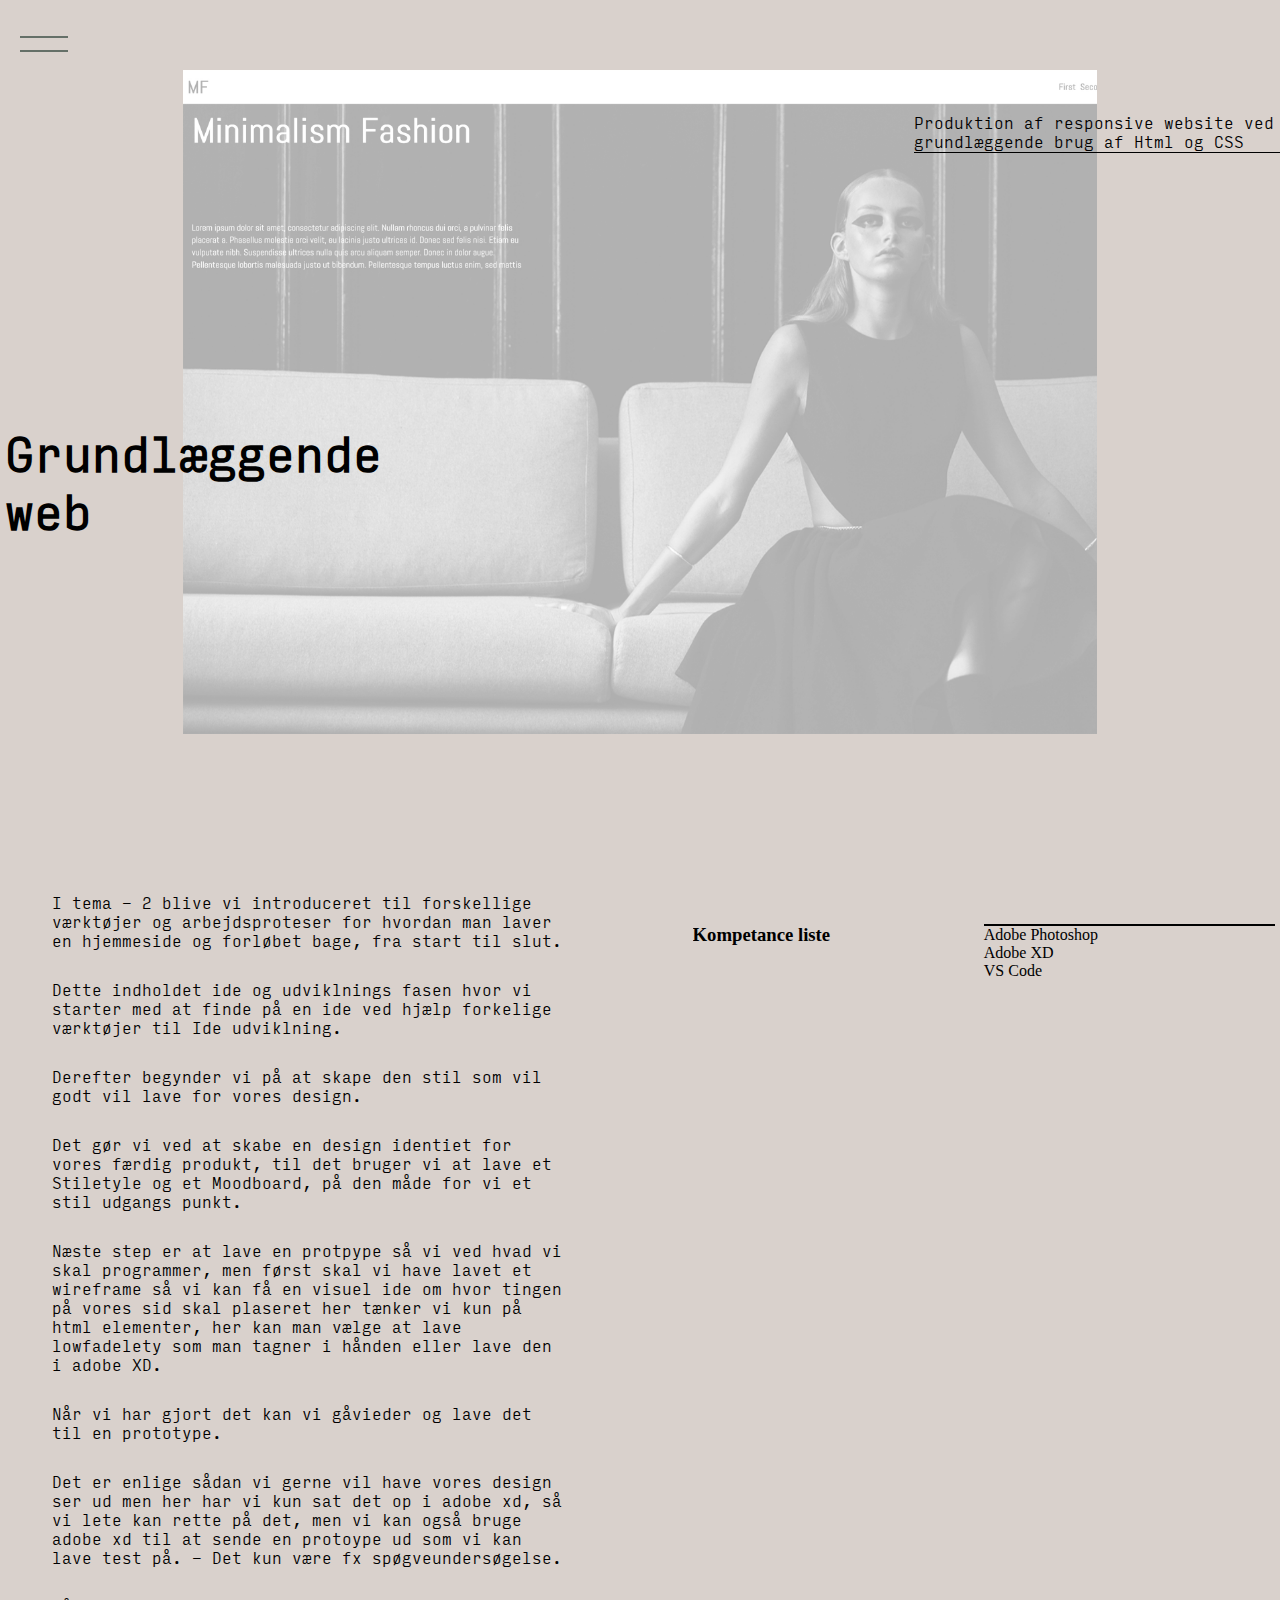
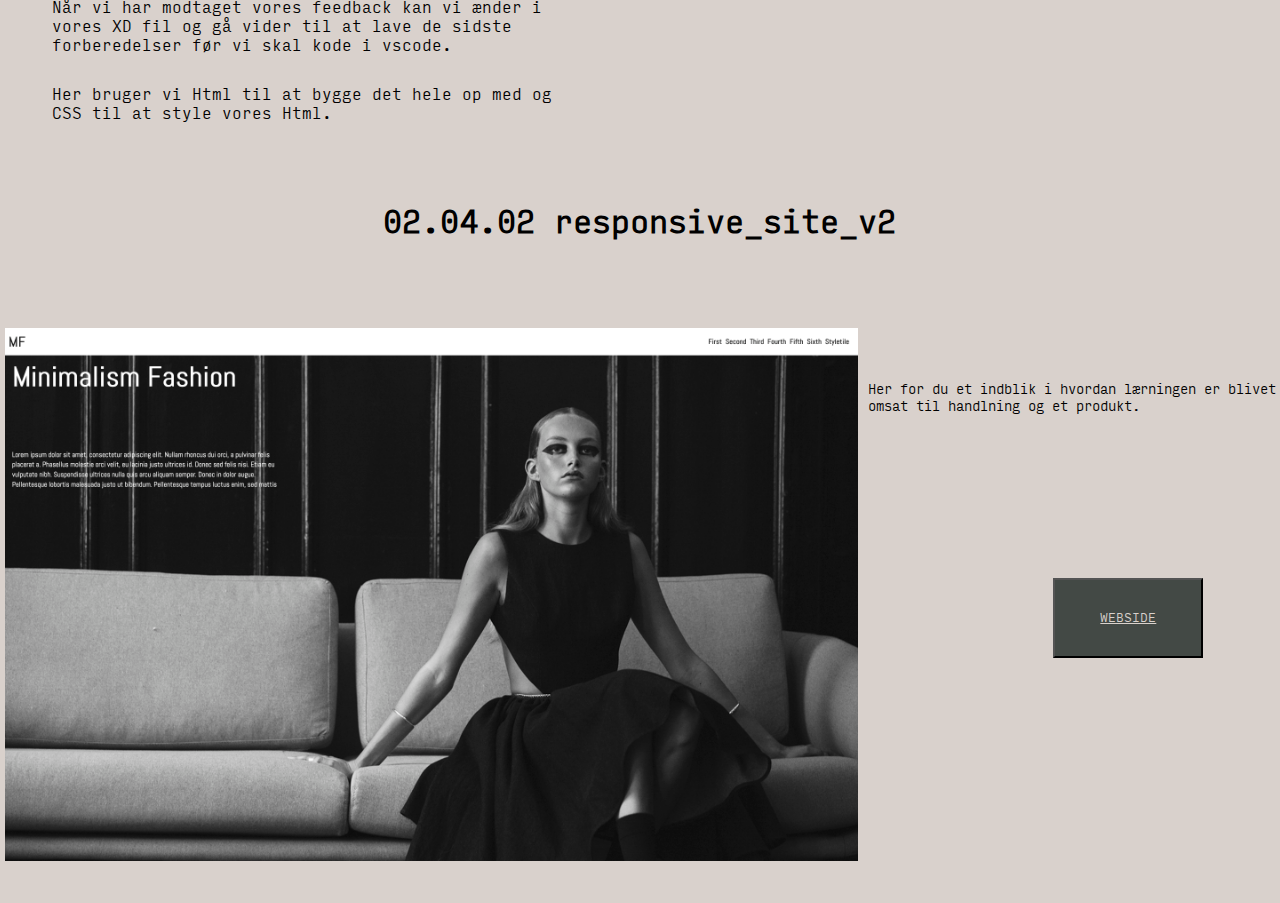
==== 02.html @ 7db25117 "index + 02 + 03 html og CSS samt billeder" ====
<!DOCTYPE html>
<html lang="en">
  <head>
    <meta charset="UTF-8" />
    <meta http-equiv="X-UA-Compatible" content="IE=edge" />
    <meta name="viewport" content="width=device-width, initial-scale=1.0" />
    <link rel="stylesheet" href="/css/master.css" />
    <link rel="stylesheet" href="/css/menu.css" />
    <link rel="stylesheet" href="/css/02.css" />
    <title>02</title>
  </head>
  <body>
    <header>
      <div class="button">
        <svg
          width="48px"
          height="48px"
          viewBox="0 0 48 48"
          version="1.1"
          xmlns="http://www.w3.org/2000/svg"
        >
          <g>
            <line x1="0" y1="17" x2="48" y2="17" stroke-width="2" />
            <line x1="0" y1="31" x2="48" y2="31" stroke-width="2" />
          </g>

          <g>
            <line x1="0" y1="24" x2="48" y2="24" stroke-width="2" />
            <line x1="0" y1="24" x2="48" y2="24" stroke-width="2" />
          </g>
        </svg>
      </div>

      <nav class="menu">
        <ul>
          <li><a href="/index.html"> PORTFOLIO.</a></li>
          <li><a href="/about.html"> ABOUT.</a></li>
          <li><a href="/02.html"> 02.</a></li>
          <li><a href="/03.html"> 03.</a></li>
          <li><a href="/04.html"> 04.</a></li>
          <li><a href="/05.html"> 05.</a></li>
        </ul>
      </nav>
    </header>
    <main>
      <section class="to-1">
        <div class="img"></div>
        <!-- <img src="/billeder/Layer 0.png" alt="" /> -->
        <h1 class="t1">Grundlæggende</h1>
        <h1 class="t2">web</h1>
        <p>
          Produktion af responsive website ved grundlæggende brug af Html og CSS
        </p>
      </section>

      <section class="to-2">
        <div>
          <p>
            I tema - 2 blive vi introduceret til forskellige værktøjer og
            arbejdsproteser for hvordan man laver en hjemmeside og forløbet
            bage, fra start til slut.
          </p>
          <p>
            Dette indholdet ide og udviklnings fasen hvor vi starter med at
            finde på en ide ved hjælp forkelige værktøjer til Ide udviklning.
          </p>
          <p>
            Derefter begynder vi på at skape den stil som vil godt vil lave for
            vores design.
          </p>
          <p>
            Det gør vi ved at skabe en design identiet for vores færdig produkt,
            til det bruger vi at lave et Stiletyle og et Moodboard, på den måde
            for vi et stil udgangs punkt.
          </p>
          <p>
            Næste step er at lave en protpype så vi ved hvad vi skal programmer,
            men først skal vi have lavet et wireframe så vi kan få en visuel ide
            om hvor tingen på vores sid skal plaseret her tænker vi kun på html
            elementer, her kan man vælge at lave lowfadelety som man tagner i
            hånden eller lave den i adobe XD.
          </p>
          <p>
            Når vi har gjort det kan vi gåvieder og lave det til en prototype.
          </p>
          <p>
            Det er enlige sådan vi gerne vil have vores design ser ud men her
            har vi kun sat det op i adobe xd, så vi lete kan rette på det, men
            vi kan også bruge adobe xd til at sende en protoype ud som vi kan
            lave test på. - Det kun være fx spøgveundersøgelse.
          </p>
          <p>
            Når vi har modtaget vores feedback kan vi ænder i vores XD fil og gå
            vider til at lave de sidste forberedelser før vi skal kode i vscode.
          </p>
          <p>
            Her bruger vi Html til at bygge det hele op med og CSS til at style
            vores Html.
          </p>
        </div>

        <div class="Kompetanceliste">
          <h3>Kompetance liste</h3>
          <div>
            <ul id="Kompetanceliste">
              <li>Adobe Photoshop</li>
              <li>Adobe XD</li>
              <li>VS Code</li>
            </ul>
          </div>
        </div>
      </section>
      <section class="to-3">
        <h1 class="overskrift">02.04.02 responsive_site_v2</h1>
        <img src="/billeder/02-billede.jpg" alt="" />
        <p>
          Her for du et indblik i hvordan lærningen er blivet omsat til
          handlning og et produkt.
        </p>
        <div class="website">
          <button class="kanp-3">
            <a
              href="http://www.frederikheller.dk/kea/02_web/04_responsive/02.04.01_responsive_v2/"
              >WEBSIDE</a
            >
          </button>
        </div>
      </section>
    </main>
  </body>
  <script src="/js/java.js"></script>
</html>
---- css/master.css ----
* {
  padding: 0;
  margin: 0;
}

@font-face {
  font-family: input;
  src: url(/fonts/Input-Regular_\(InputMonoNarrow-Light\).woff2);
}
@font-face {
  font-family: input bold;
  src: url(/fonts/Input-Bold_\(InputMonoNarrow-Medium\).woff2);
}

/*backgrund coler*/
html {
  background-color: #d9d1cc;
}

p {
  font-family: input;
}

h1 {
  font-family: input;
}
---- css/menu.css ----
@font-face {
  font-family: input;
  src: url(/fonts/Input-Regular_\(InputMonoNarrow-Light\).woff2);
}
@font-face {
  font-family: input bold;
  src: url(/fonts/Input-Bold_\(InputMonoNarrow-Medium\).woff2);
}

/*menu stylning*/

.menu {
  opacity: 0%;
  max-width: 100%;
  max-height: 100%;
  background: #657068;
  transition: 0.2s;
  display: none;
  align-items: center;
  justify-content: center;
  font-size: 40px;
}

a {
  color: #d9d1cc;
  font-family: input;
}

.menu.-open {
  opacity: 0.9;
  height: 900px;
  display: flex;
}

.menu ul {
  list-style: none;
}

.menu li {
  margin: 20px 0;
}

@media (min-width: 1200px) {
  .menu.-open {
    height: 1080px;
  }
}

/* knap*/

.button {
  position: absolute;
  top: 20px;
  left: 20px;
  box-sizing: border-box;
  height: 36px;
  cursor: pointer;
  z-index: 2;
}
.button svg {
  stroke: #657068;
  transition: 0.2s;
}
.button svg g:first-child {
  opacity: 1;
  transition: opacity 0s 0.2s;
}
.button svg g:first-child line {
  transition: transform 0.2s 0.2s;
  transform: translateY(0px);
}
.button svg g:last-child {
  opacity: 0;
  transition: opacity 0s 0.2s;
}
.button svg g:last-child line {
  transition: transform 0.2s;
  transform: rotate(0deg);
  transform-origin: center;
}
.button.-menu-open svg {
  stroke: #d9d1cc;
}
.button.-menu-open svg g:first-child {
  opacity: 0;
}
.button.-menu-open svg g:first-child line {
  transition: transform 0.2s;
}
.button.-menu-open svg g:first-child line:first-child {
  transform: translateY(7px);
}
.button.-menu-open svg g:first-child line:last-child {
  transform: translateY(-7px);
}
.button.-menu-open svg g:last-child {
  opacity: 1;
}
.button.-menu-open svg g:last-child line {
  transition: transform 0.2s 0.2s;
}
.button.-menu-open svg g:last-child line:first-child {
  transform: rotate(45deg);
}
.button.-menu-open svg g:last-child line:last-child {
  transform: rotate(-45deg);
}
---- css/02.css ----
/*___________________________________________________mobil udgave _______________________________________________________*/
.main {
  margin-bottom: 50px;
  margin-left: 5px;
  margin-right: 5px;
}
/* til 1 afsnit*/
.to-1 {
  margin-top: 70px;
  /* margin-left: 20px;
  margin-right: 20px; */
  max-width: 100%;
  display: grid;
  grid-template-columns: 1fr 1fr 1fr 1fr 1fr 1fr 1fr 1fr 1fr 1fr;
  grid-template-rows: 1fr 1fr 1fr 1fr 1fr 1fr;
}

.to-1 .img {
  grid-column: 2/10;
  grid-row: 1/7;
  background-image: url(/billeder/Layer\ 0.png);
  background-size: 100%;
  background-repeat: no-repeat;
}

.to-1 p {
  font-size: 0.5rem;
  z-index: 2;
  grid-column: 8/12;
  grid-row: 1;
  display: grid;
  place-content: end;
  border-color: black;
  border-style: solid;
  border-left: none;
  border-right: none;
  border-top: none;
  border-width: 0.5px;
}

.to-1 .t1 {
  display: grid;
  grid-column: 1/3;
  grid-row: 3;
  z-index: 2;
  place-content: start;
  margin-top: 25px;
  font-size: 1rem;
  margin-left: 2px;
}

.to-1 .t2 {
  grid-column: 1/3;
  grid-row: 4;
  z-index: 1;
  font-size: 1rem;
  margin-left: 2px;
}

/* til 2 afsnit*/
.to-2 {
  display: grid;
  grid-template-rows: 1fr;
  margin-top: 50px;
  margin-left: 5px;
  margin-right: 5px;
  margin-bottom: 10px;
}

.Kompetanceliste {
  display: grid;
  grid-template-columns: 1fr 1fr;
  margin-top: 30px;
  overflow: hidden;
  aspect-ratio: 365/325;
}
#Kompetanceliste {
  list-style: none;
  border-color: black;
  border-style: solid;
  border-left: none;
  border-right: none;
  border-bottom: none;
  border-width: 2px;
}

.to-2 p {
  margin-bottom: 30px;
  margin-left: 2px;
  margin-right: 100px;
}

.to-2 h1 {
  margin-bottom: 20px;
  font-size: 1.3rem;
}

/* til 3 afsnit*/
.to-3 {
  display: grid;
  grid-template-columns: 1fr 1fr 1fr;
  grid-template-rows: 1fr 1fr 1fr;
  height: 500px;
  margin-bottom: 100px;
}
.overskrift {
  display: grid;
  justify-content: center;
  grid-column: 1/4;
  grid-row: 1;
}
img {
  max-width: 100%;
  grid-column: 1/4;
  grid-row: 2;
}
.to-3 p {
  margin-top: 20px;
  margin-left: 15px;
  grid-column: 1/4;
  grid-row: 3;
  font-size: 0.8rem;
}

.to-3 .kanp-3 {
  width: 150px;
  height: 80px;
  background-color: #434945;
  color: #d9d1cc;
  overflow: hidden;
  grid-row: 4;
  grid-column: 2;
  margin-left: 150px;
}

/*___________________________________________________web udgave _______________________________________________________*/
@media (min-width: 1200px) {
  /* til 1 afsnit*/
  .to-1 {
    margin-top: 70px;
    /* margin-left: 20px;
  margin-right: 20px; */
    display: grid;
    grid-template-columns: 1fr 1fr 1fr 1fr 1fr 1fr 1fr;
    grid-template-rows: 1fr 1fr 1fr 1fr 1fr 1fr 1fr 1fr;
  }

  .to-1 .img {
    grid-column: 2/7;
    grid-row: 1/15;
    background-image: url(/billeder/Layer\ 0.png);
    background-size: cover;
    background-repeat: no-repeat;
  }

  .to-1 p {
    font-size: 1rem;
    z-index: 2;
    grid-column: 6/8;
    grid-row: 1;
    display: grid;
    place-content: end;
    border-color: black;
    border-style: solid;
    border-left: none;
    border-right: none;
    border-top: none;
    border-width: 0.5px;
  }

  .to-1 .t1 {
    display: grid;
    grid-column: 1/3;
    grid-row: 5;
    z-index: 2;
    place-content: start;
    margin-top: 25px;
    font-size: 3rem;
    margin-left: 5px;
  }

  .to-1 .t2 {
    grid-column: 1/3;
    grid-row: 6;
    z-index: 1;
    font-size: 3rem;
    margin-left: 5px;
  }

  .to-2 {
    margin-top: 160px;
    margin-left: 50px;
    margin-right: 5px;
    margin-bottom: 50px;
    display: grid;
    grid-template-columns: 1fr 1fr;
  }

  .Kompetanceliste {
    margin-left: 30px;
  }

  .to-3 {
    display: grid;
    grid-template-columns: 1fr 1fr 1fr;
    grid-template-rows: 1fr 1fr 1fr 1fr;
    height: 500px;
    margin-bottom: 200px;
  }
  .overskrift {
    display: grid;
    justify-content: center;
    grid-column: 1/4;
    grid-row: 1;
    margin-bottom: 50px;
  }
  img {
    max-width: 100%;
    grid-column: 1/3;
    grid-row: 2/4;
    margin-left: 5px;
    margin-right: 5px;
  }
  .to-3 p {
    display: grid;
    grid-column: 3;
    grid-row: 2;
    place-content: center;
    height: 100px;
    font-size: 0.9rem;
  }
  .kanp-3 {
    width: 150px;
    height: 80px;
    background-color: #434945;
    color: #d9d1cc;
    overflow: hidden;
  }

  .to-3 .website {
    max-width: fit-content;
    grid-row: 4;
    grid-column: 3;
    margin-left: 50px;
  }
}
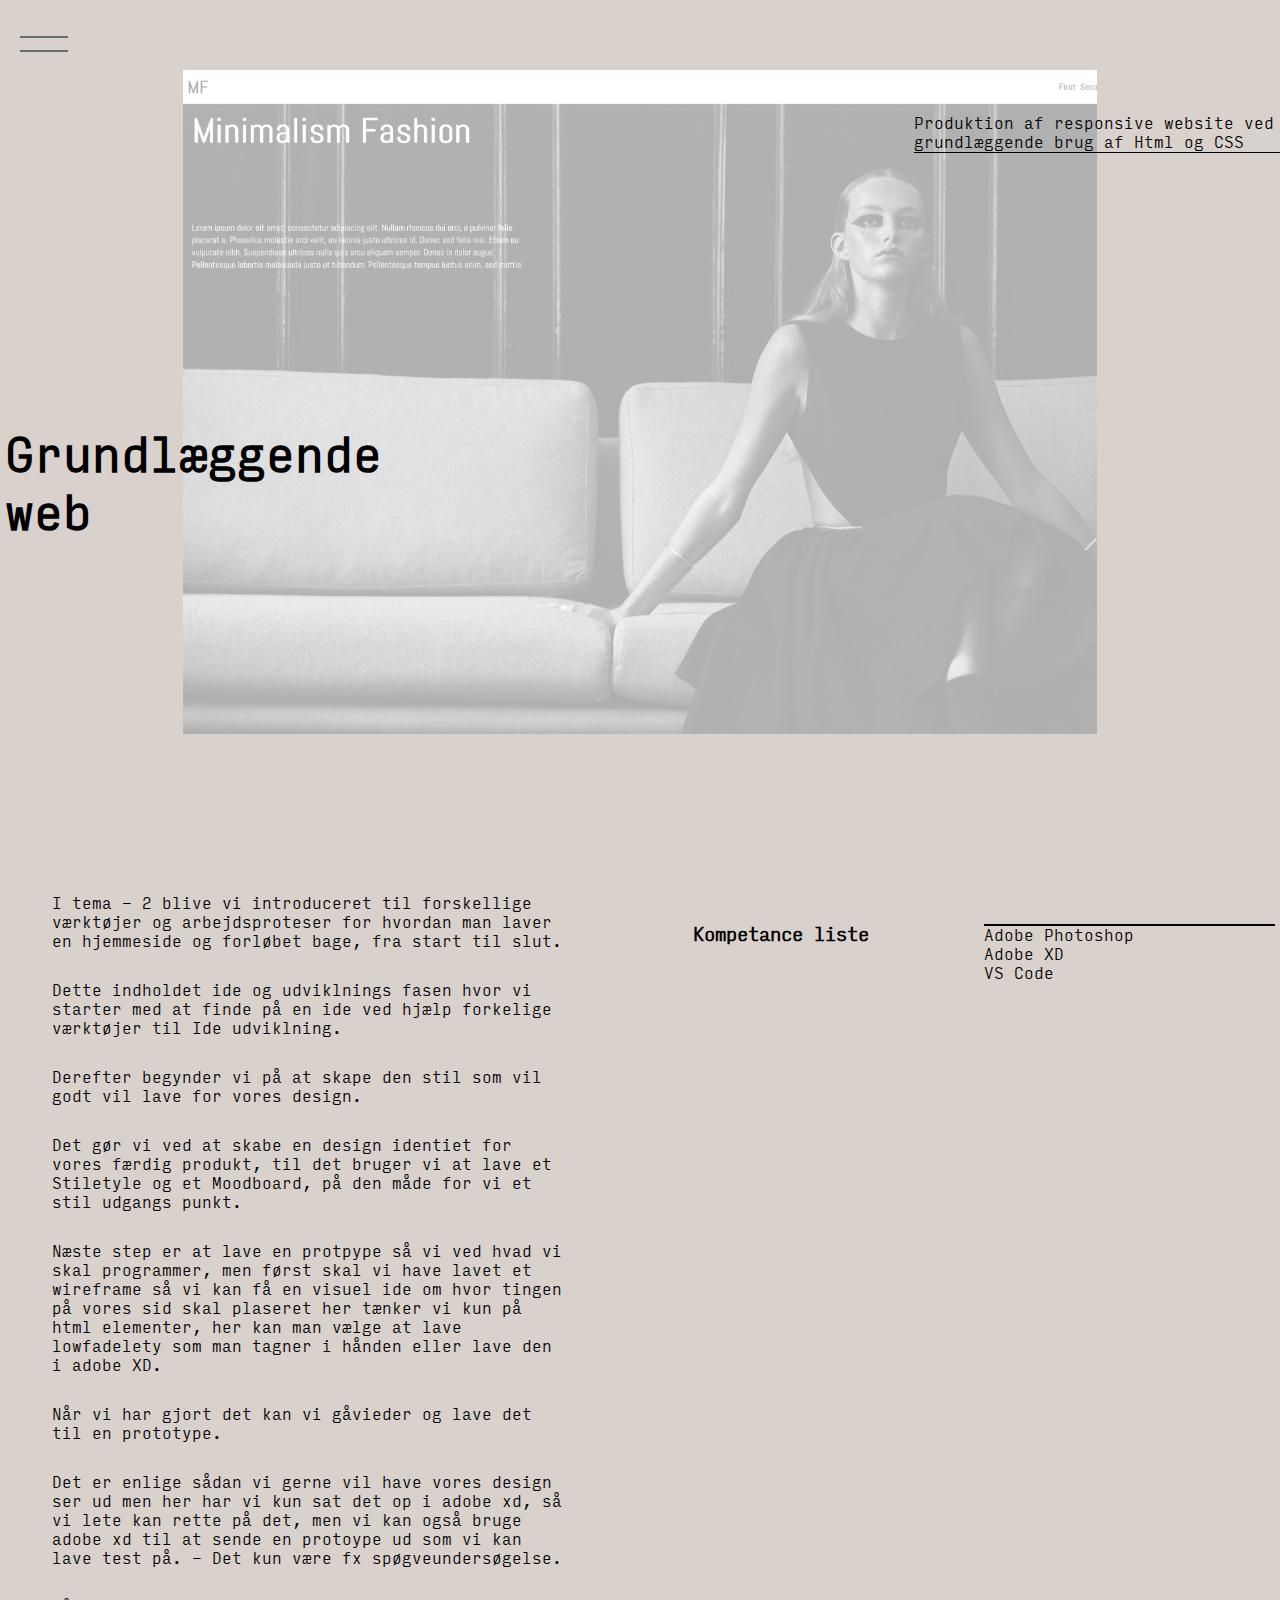
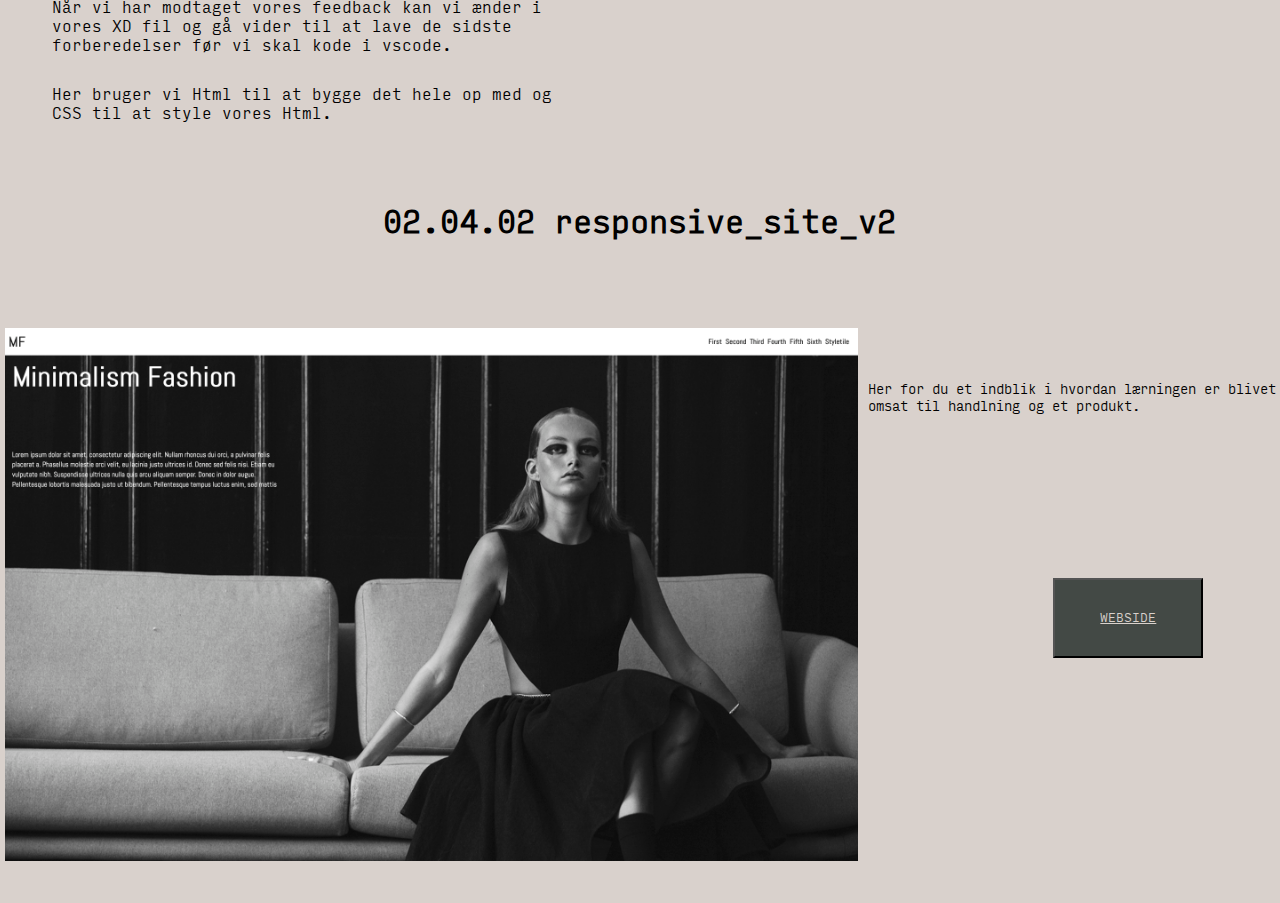
==== commit ace43807: "færdig side" ====
--- a/02.html
+++ b/02.html
@@ -7,7 +7,7 @@
     <link rel="stylesheet" href="/css/master.css" />
     <link rel="stylesheet" href="/css/menu.css" />
     <link rel="stylesheet" href="/css/02.css" />
-    <title>02</title>
+    <title>Frederik Heller - 02 Grundlæggende web</title>
   </head>
   <body>
     <header>
--- a/css/master.css
+++ b/css/master.css
@@ -24,3 +24,18 @@
 h1 {
   font-family: input;
 }
+h2 {
+  font-family: input;
+}
+
+h3 {
+  font-family: input;
+}
+
+li {
+  font-family: input;
+}
+
+a {
+  font-family: input;
+}
--- a/css/02.css
+++ b/css/02.css
@@ -18,7 +18,7 @@
 .to-1 .img {
   grid-column: 2/10;
   grid-row: 1/7;
-  background-image: url(/billeder/Layer\ 0.png);
+  background-image: url(/billeder/cover_02.png);
   background-size: 100%;
   background-repeat: no-repeat;
 }
@@ -148,7 +148,7 @@
   .to-1 .img {
     grid-column: 2/7;
     grid-row: 1/15;
-    background-image: url(/billeder/Layer\ 0.png);
+    background-image: url(/billeder/cover_02.png);
     background-size: cover;
     background-repeat: no-repeat;
   }
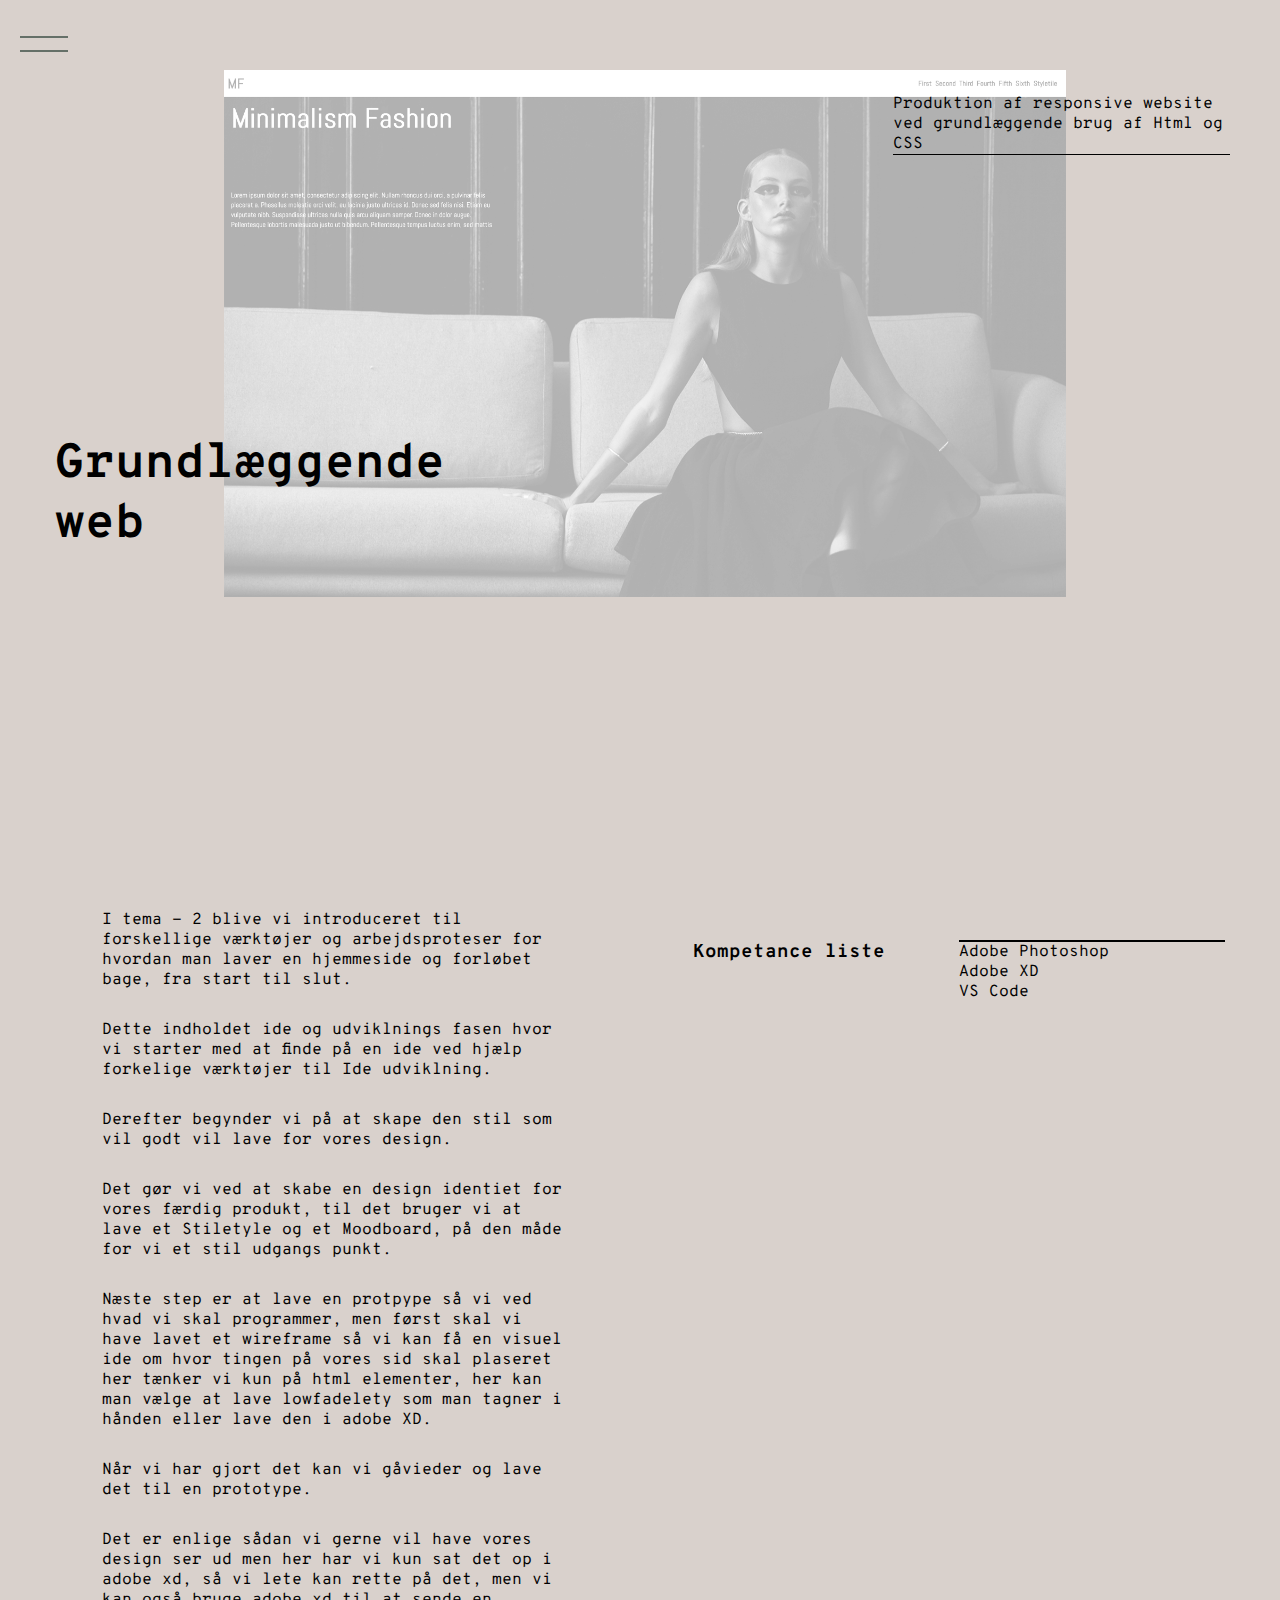
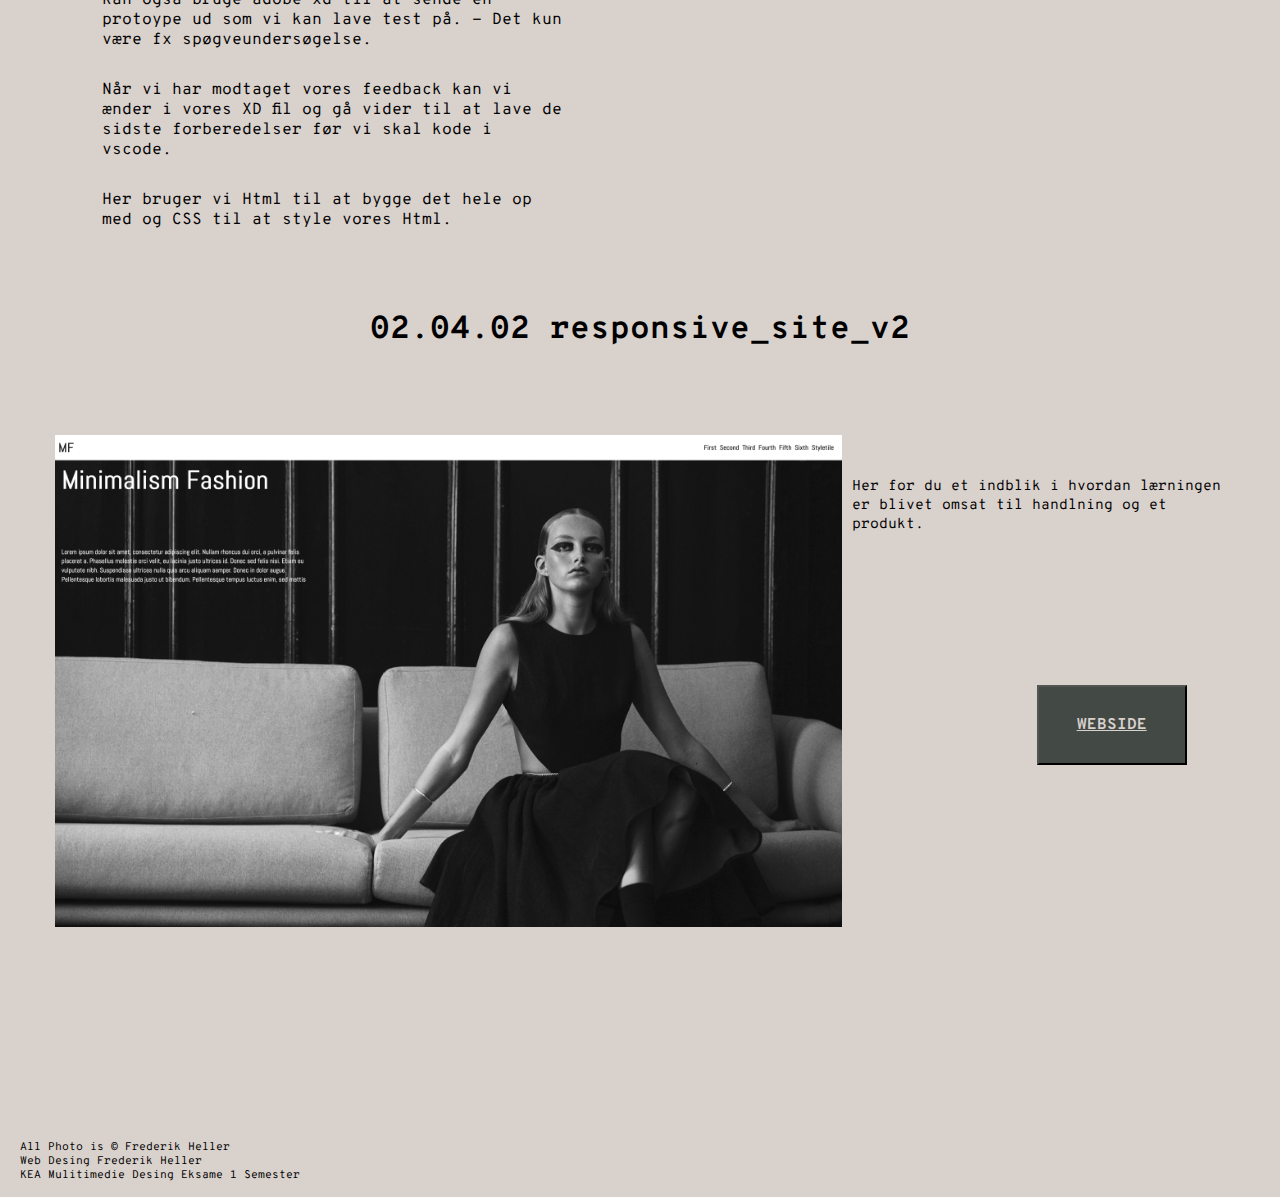
==== commit 774a282e: "rettelse af hele siden" ====
--- a/02.html
+++ b/02.html
@@ -4,9 +4,16 @@
     <meta charset="UTF-8" />
     <meta http-equiv="X-UA-Compatible" content="IE=edge" />
     <meta name="viewport" content="width=device-width, initial-scale=1.0" />
-    <link rel="stylesheet" href="/css/master.css" />
-    <link rel="stylesheet" href="/css/menu.css" />
-    <link rel="stylesheet" href="/css/02.css" />
+    <link rel="stylesheet" href="css/master.css" />
+    <link rel="stylesheet" href="css/menu.css" />
+    <link rel="stylesheet" href="css/02.css" />
+    <link rel="preconnect" href="https://fonts.googleapis.com" />
+    <link rel="preconnect" href="https://fonts.gstatic.com" crossorigin />
+    <link
+      href="https://fonts.googleapis.com/css2?family=Overpass+Mono:wght@300;400;500;600;700&display=swap"
+      rel="stylesheet"
+    />
+    <link rel="icon" href="billeder/logo.svg" />
     <title>Frederik Heller - 02 Grundlæggende web</title>
   </head>
   <body>
@@ -33,19 +40,32 @@
 
       <nav class="menu">
         <ul>
-          <li><a href="/index.html"> PORTFOLIO.</a></li>
-          <li><a href="/about.html"> ABOUT.</a></li>
-          <li><a href="/02.html"> 02.</a></li>
-          <li><a href="/03.html"> 03.</a></li>
-          <li><a href="/04.html"> 04.</a></li>
-          <li><a href="/05.html"> 05.</a></li>
+          <li>
+            <a href="index.html"> <p>PORTFOLIO.</p> </a>
+          </li>
+          <li>
+            <a href="about.html"> <p>ABOUT.</p> </a>
+          </li>
+          <li>
+            <a href="02.html"> <p>02.</p></a>
+          </li>
+          <li>
+            <a href="03.html"> <p>03.</p> </a>
+          </li>
+          <li>
+            <a href="04.html"> <p>04.</p> </a>
+          </li>
+          <li>
+            <a href="05.html"> <p>05.</p> </a>
+          </li>
         </ul>
       </nav>
     </header>
     <main>
       <section class="to-1">
-        <div class="img"></div>
-        <!-- <img src="/billeder/Layer 0.png" alt="" /> -->
+        <div class="img">
+          <img src="billeder/cover_02.png" alt="" />
+        </div>
         <h1 class="t1">Grundlæggende</h1>
         <h1 class="t2">web</h1>
         <p>
@@ -112,7 +132,7 @@
       </section>
       <section class="to-3">
         <h1 class="overskrift">02.04.02 responsive_site_v2</h1>
-        <img src="/billeder/02-billede.jpg" alt="" />
+        <img src="billeder/02-billede.jpg" alt="" />
         <p>
           Her for du et indblik i hvordan lærningen er blivet omsat til
           handlning og et produkt.
@@ -121,12 +141,17 @@
           <button class="kanp-3">
             <a
               href="http://www.frederikheller.dk/kea/02_web/04_responsive/02.04.01_responsive_v2/"
-              >WEBSIDE</a
-            >
+              ><h3>WEBSIDE</h3>
+            </a>
           </button>
         </div>
       </section>
     </main>
+    <footer>
+      <p>All Photo is © Frederik Heller</p>
+      <p>Web Desing Frederik Heller</p>
+      <p>KEA Mulitimedie Desing Eksame 1 Semester</p>
+    </footer>
   </body>
-  <script src="/js/java.js"></script>
+  <script src="js/java.js"></script>
 </html>
--- a/css/master.css
+++ b/css/master.css
@@ -1,15 +1,6 @@
 * {
   padding: 0;
   margin: 0;
-}
-
-@font-face {
-  font-family: input;
-  src: url(/fonts/Input-Regular_\(InputMonoNarrow-Light\).woff2);
-}
-@font-face {
-  font-family: input bold;
-  src: url(/fonts/Input-Bold_\(InputMonoNarrow-Medium\).woff2);
 }
 
 /*backgrund coler*/
@@ -18,24 +9,70 @@
 }
 
 p {
-  font-family: input;
+  font-family: "Overpass Mono", monospace;
 }
 
 h1 {
-  font-family: input;
+  font-family: "Overpass Mono", monospace;
+  font-size: 1rem;
 }
 h2 {
-  font-family: input;
+  font-family: "Overpass Mono", monospace;
 }
 
 h3 {
-  font-family: input;
+  font-family: "Overpass Mono", monospace;
 }
 
 li {
-  font-family: input;
+  font-family: "Overpass Mono", monospace;
 }
 
 a {
-  font-family: input;
+  font-family: "Overpass Mono", monospace;
 }
+
+footer {
+  margin-top: 130px;
+  margin-left: 20px;
+  font-size: 0.7rem;
+  margin-bottom: 15px;
+  position: relative;
+  z-index: 2;
+}
+
+main {
+  margin-bottom: 100px;
+}
+
+@media (min-width: 1200px) {
+  main {
+    margin-left: 50px;
+    margin-right: 50px;
+    overflow: hidden;
+  }
+
+  p {
+    font-family: "Overpass Mono", monospace;
+  }
+
+  h1 {
+    font-family: "Overpass Mono", monospace;
+    font-size: 2rem;
+  }
+  h2 {
+    font-family: "Overpass Mono", monospace;
+  }
+
+  h3 {
+    font-family: "Overpass Mono", monospace;
+  }
+
+  li {
+    font-family: "Overpass Mono", monospace;
+  }
+
+  a {
+    font-family: "Overpass Mono", monospace;
+  }
+}
--- a/css/menu.css
+++ b/css/menu.css
@@ -1,10 +1,10 @@
 @font-face {
   font-family: input;
-  src: url(/fonts/Input-Regular_\(InputMonoNarrow-Light\).woff2);
+  src: url(fonts/Input-Regular_\(InputMonoNarrow-Light\).woff2);
 }
 @font-face {
   font-family: input bold;
-  src: url(/fonts/Input-Bold_\(InputMonoNarrow-Medium\).woff2);
+  src: url(fonts/Input-Bold_\(InputMonoNarrow-Medium\).woff2);
 }
 
 /*menu stylning*/
--- a/css/02.css
+++ b/css/02.css
@@ -18,9 +18,6 @@
 .to-1 .img {
   grid-column: 2/10;
   grid-row: 1/7;
-  background-image: url(/billeder/cover_02.png);
-  background-size: 100%;
-  background-repeat: no-repeat;
 }
 
 .to-1 p {
@@ -148,9 +145,6 @@
   .to-1 .img {
     grid-column: 2/7;
     grid-row: 1/15;
-    background-image: url(/billeder/cover_02.png);
-    background-size: cover;
-    background-repeat: no-repeat;
   }
 
   .to-1 p {
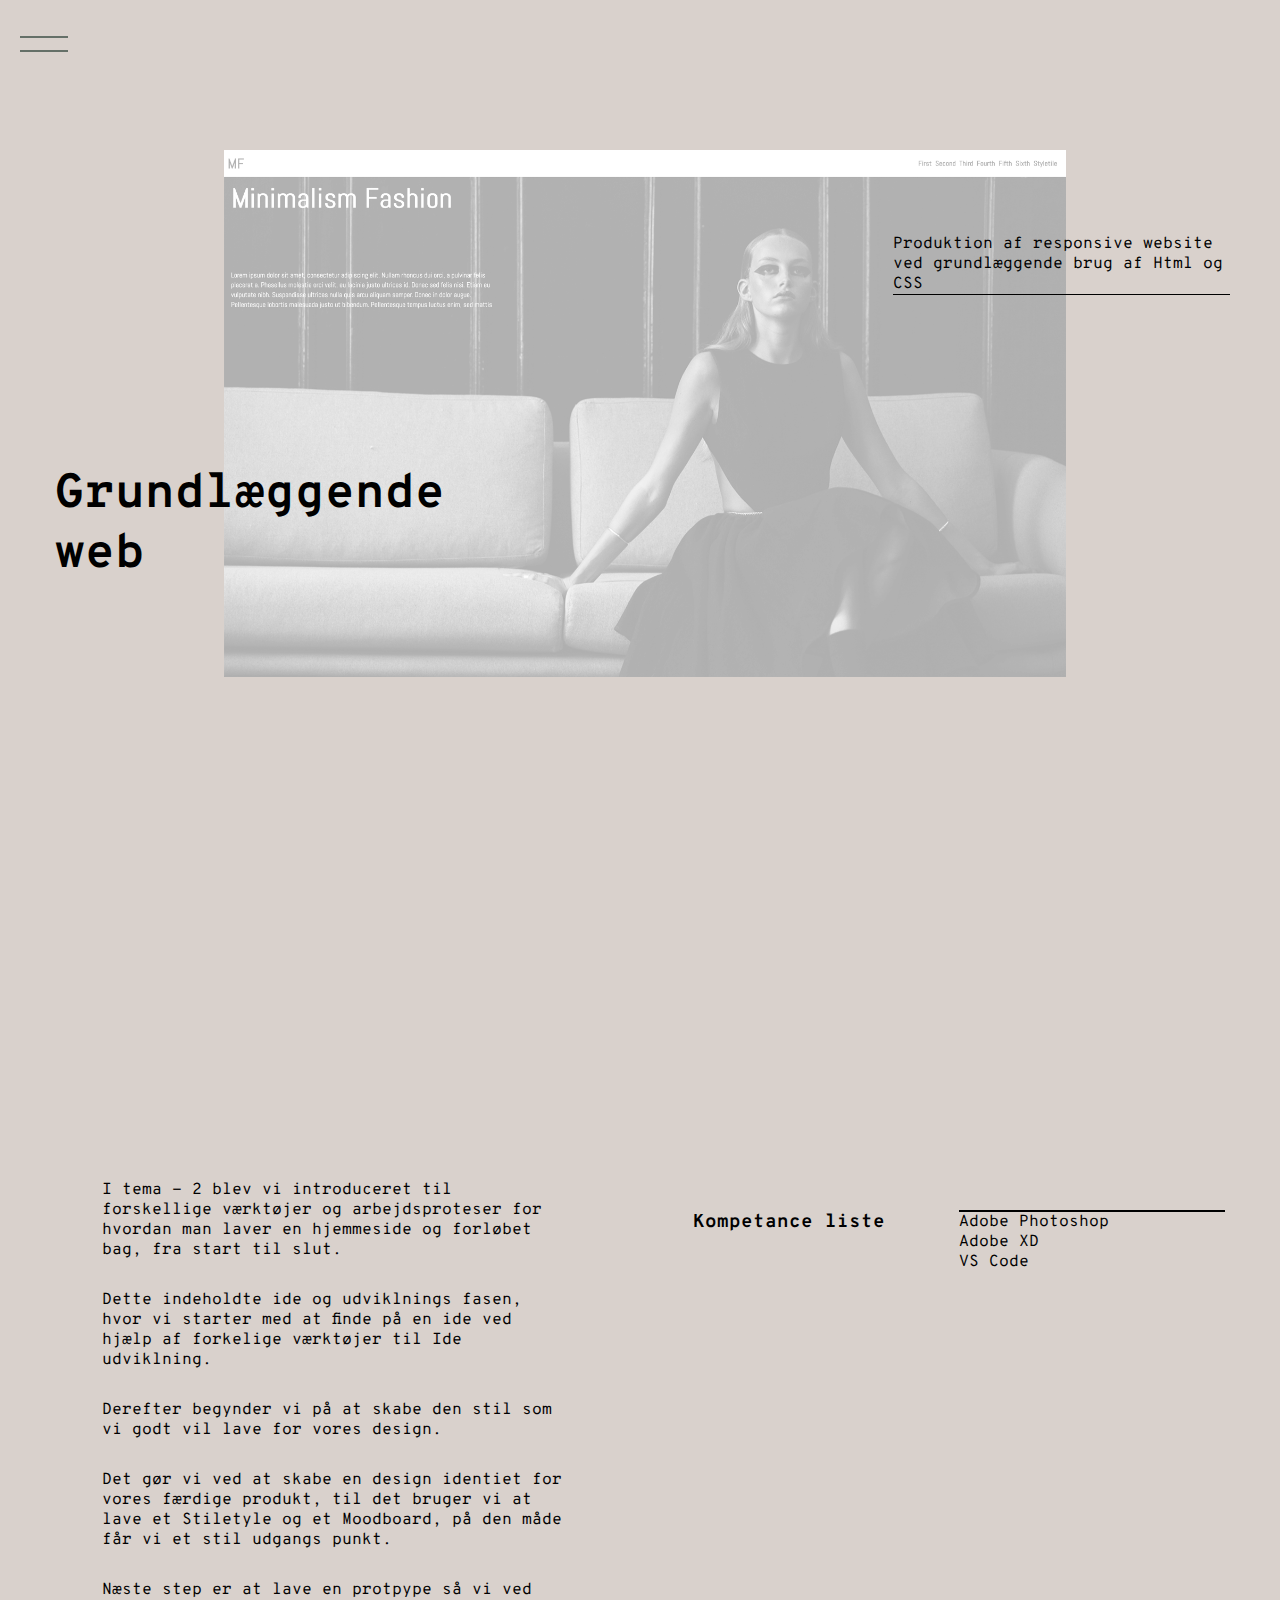
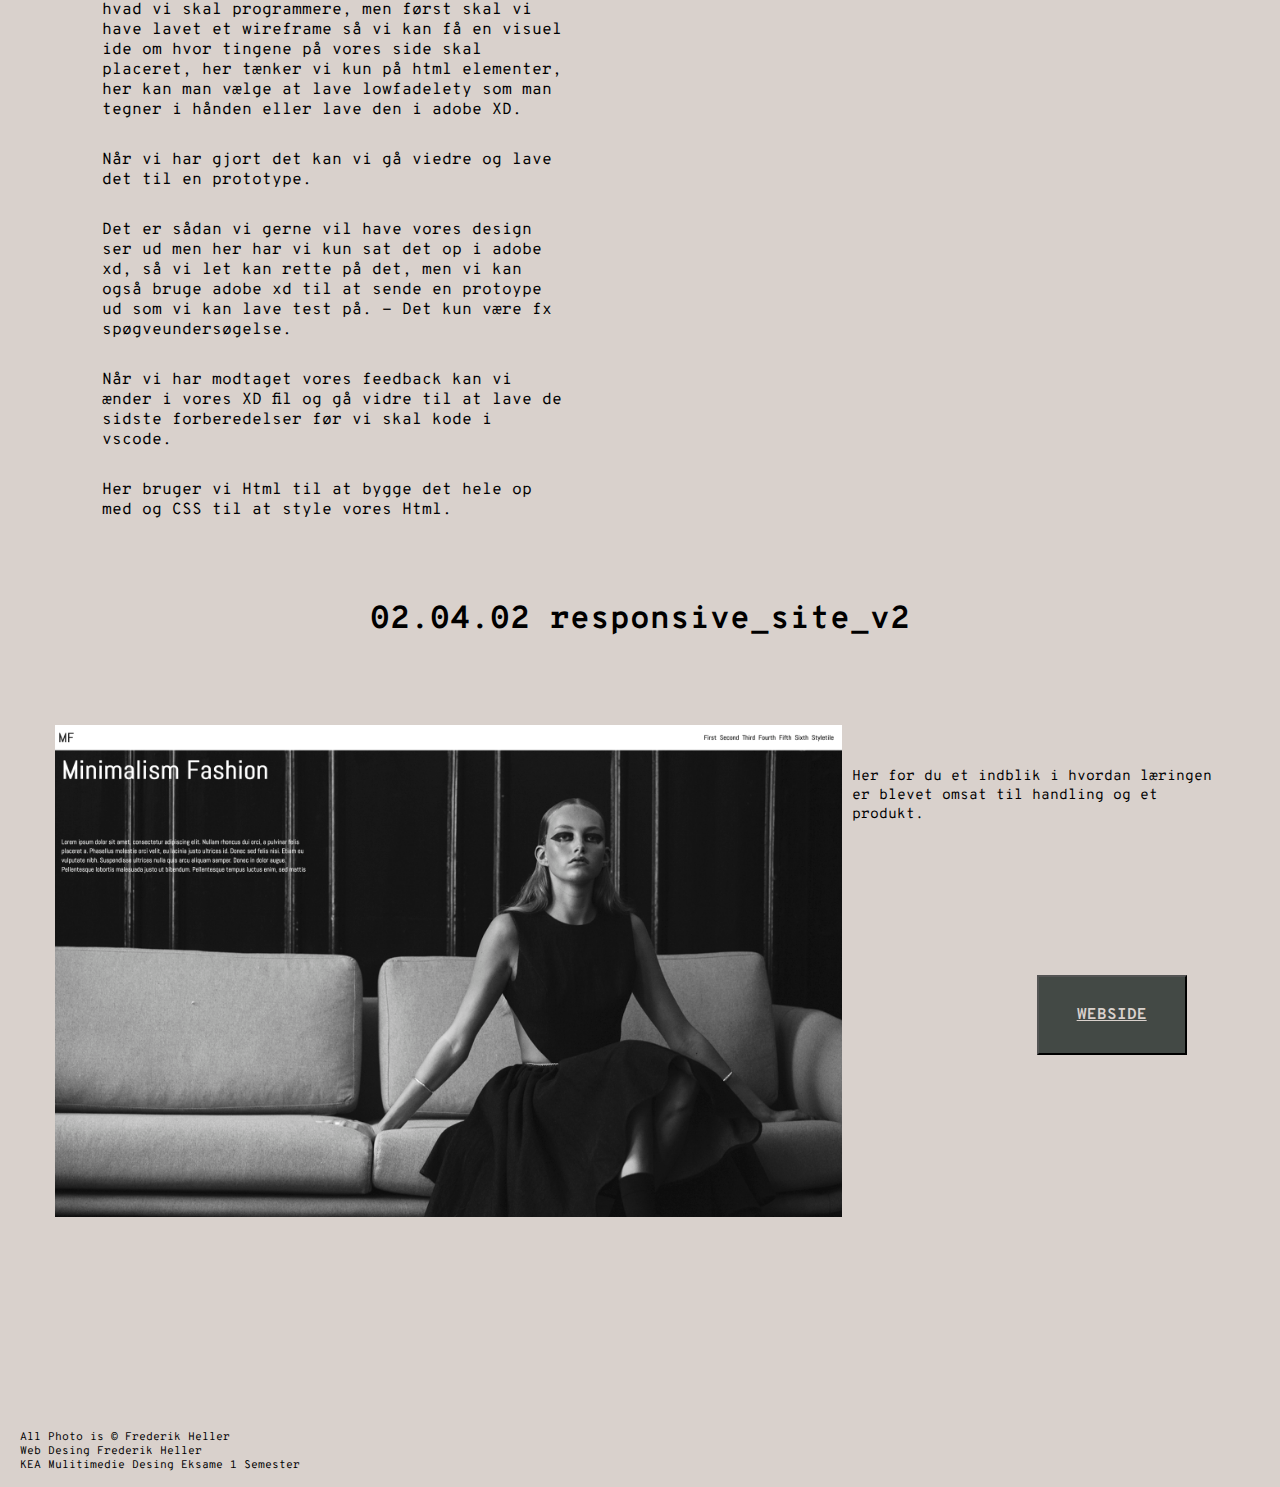
==== commit e753ab59: "rettelser samt stavefejl" ====
--- a/02.html
+++ b/02.html
@@ -13,7 +13,7 @@
       href="https://fonts.googleapis.com/css2?family=Overpass+Mono:wght@300;400;500;600;700&display=swap"
       rel="stylesheet"
     />
-    <link rel="icon" href="billeder/logo.svg" />
+    <link rel="icon" href="billeder/favicone.png" />
     <title>Frederik Heller - 02 Grundlæggende web</title>
   </head>
   <body>
@@ -66,8 +66,7 @@
         <div class="img">
           <img src="billeder/cover_02.png" alt="" />
         </div>
-        <h1 class="t1">Grundlæggende</h1>
-        <h1 class="t2">web</h1>
+        <h1 class="t1">Grundlæggende web</h1>
         <p>
           Produktion af responsive website ved grundlæggende brug af Html og CSS
         </p>
@@ -76,42 +75,42 @@
       <section class="to-2">
         <div>
           <p>
-            I tema - 2 blive vi introduceret til forskellige værktøjer og
-            arbejdsproteser for hvordan man laver en hjemmeside og forløbet
-            bage, fra start til slut.
+            I tema - 2 blev vi introduceret til forskellige værktøjer og
+            arbejdsproteser for hvordan man laver en hjemmeside og forløbet bag,
+            fra start til slut.
           </p>
           <p>
-            Dette indholdet ide og udviklnings fasen hvor vi starter med at
-            finde på en ide ved hjælp forkelige værktøjer til Ide udviklning.
+            Dette indeholdte ide og udviklnings fasen, hvor vi starter med at
+            finde på en ide ved hjælp af forkelige værktøjer til Ide udviklning.
           </p>
           <p>
-            Derefter begynder vi på at skape den stil som vil godt vil lave for
+            Derefter begynder vi på at skabe den stil som vi godt vil lave for
             vores design.
           </p>
           <p>
-            Det gør vi ved at skabe en design identiet for vores færdig produkt,
-            til det bruger vi at lave et Stiletyle og et Moodboard, på den måde
-            for vi et stil udgangs punkt.
+            Det gør vi ved at skabe en design identiet for vores færdige
+            produkt, til det bruger vi at lave et Stiletyle og et Moodboard, på
+            den måde får vi et stil udgangs punkt.
           </p>
           <p>
-            Næste step er at lave en protpype så vi ved hvad vi skal programmer,
-            men først skal vi have lavet et wireframe så vi kan få en visuel ide
-            om hvor tingen på vores sid skal plaseret her tænker vi kun på html
-            elementer, her kan man vælge at lave lowfadelety som man tagner i
-            hånden eller lave den i adobe XD.
+            Næste step er at lave en protpype så vi ved hvad vi skal
+            programmere, men først skal vi have lavet et wireframe så vi kan få
+            en visuel ide om hvor tingene på vores side skal placeret, her
+            tænker vi kun på html elementer, her kan man vælge at lave
+            lowfadelety som man tegner i hånden eller lave den i adobe XD.
           </p>
           <p>
-            Når vi har gjort det kan vi gåvieder og lave det til en prototype.
+            Når vi har gjort det kan vi gå viedre og lave det til en prototype.
           </p>
           <p>
-            Det er enlige sådan vi gerne vil have vores design ser ud men her
-            har vi kun sat det op i adobe xd, så vi lete kan rette på det, men
-            vi kan også bruge adobe xd til at sende en protoype ud som vi kan
-            lave test på. - Det kun være fx spøgveundersøgelse.
+            Det er sådan vi gerne vil have vores design ser ud men her har vi
+            kun sat det op i adobe xd, så vi let kan rette på det, men vi kan
+            også bruge adobe xd til at sende en protoype ud som vi kan lave test
+            på. - Det kun være fx spøgveundersøgelse.
           </p>
           <p>
             Når vi har modtaget vores feedback kan vi ænder i vores XD fil og gå
-            vider til at lave de sidste forberedelser før vi skal kode i vscode.
+            vidre til at lave de sidste forberedelser før vi skal kode i vscode.
           </p>
           <p>
             Her bruger vi Html til at bygge det hele op med og CSS til at style
@@ -134,8 +133,8 @@
         <h1 class="overskrift">02.04.02 responsive_site_v2</h1>
         <img src="billeder/02-billede.jpg" alt="" />
         <p>
-          Her for du et indblik i hvordan lærningen er blivet omsat til
-          handlning og et produkt.
+          Her for du et indblik i hvordan læringen er blevet omsat til handling
+          og et produkt.
         </p>
         <div class="website">
           <button class="kanp-3">
--- a/css/menu.css
+++ b/css/menu.css
@@ -1,16 +1,7 @@
-@font-face {
-  font-family: input;
-  src: url(fonts/Input-Regular_\(InputMonoNarrow-Light\).woff2);
-}
-@font-face {
-  font-family: input bold;
-  src: url(fonts/Input-Bold_\(InputMonoNarrow-Medium\).woff2);
-}
-
 /*menu stylning*/
 
 .menu {
-  opacity: 0%;
+  opacity: 1;
   max-width: 100%;
   max-height: 100%;
   background: #657068;
@@ -23,13 +14,15 @@
 
 a {
   color: #d9d1cc;
-  font-family: input;
 }
 
 .menu.-open {
-  opacity: 0.9;
-  height: 900px;
+  height: 100vh;
+  width: 100vw;
   display: flex;
+  position: fixed;
+  top: 0;
+  z-index: 100;
 }
 
 .menu ul {
@@ -37,12 +30,13 @@
 }
 
 .menu li {
-  margin: 20px 0;
+  margin: 20px;
 }
 
 @media (min-width: 1200px) {
   .menu.-open {
-    height: 1080px;
+    height: 100vh;
+    width: 100vw;
   }
 }
 
@@ -55,7 +49,7 @@
   box-sizing: border-box;
   height: 36px;
   cursor: pointer;
-  z-index: 2;
+  z-index: 105;
 }
 .button svg {
   stroke: #657068;
@@ -80,6 +74,7 @@
 }
 .button.-menu-open svg {
   stroke: #d9d1cc;
+  position: fixed;
 }
 .button.-menu-open svg g:first-child {
   opacity: 0;
--- a/css/02.css
+++ b/css/02.css
@@ -4,6 +4,7 @@
   margin-left: 5px;
   margin-right: 5px;
 }
+
 /* til 1 afsnit*/
 .to-1 {
   margin-top: 70px;
@@ -42,14 +43,6 @@
   z-index: 2;
   place-content: start;
   margin-top: 25px;
-  font-size: 1rem;
-  margin-left: 2px;
-}
-
-.to-1 .t2 {
-  grid-column: 1/3;
-  grid-row: 4;
-  z-index: 1;
   font-size: 1rem;
   margin-left: 2px;
 }
@@ -134,17 +127,17 @@
 @media (min-width: 1200px) {
   /* til 1 afsnit*/
   .to-1 {
-    margin-top: 70px;
+    margin-top: 150px;
     /* margin-left: 20px;
   margin-right: 20px; */
     display: grid;
     grid-template-columns: 1fr 1fr 1fr 1fr 1fr 1fr 1fr;
-    grid-template-rows: 1fr 1fr 1fr 1fr 1fr 1fr 1fr 1fr;
+    grid-template-rows: 1fr 1fr 1fr 1fr 1fr 1fr;
   }
 
   .to-1 .img {
     grid-column: 2/7;
-    grid-row: 1/15;
+    grid-row: 1/8;
   }
 
   .to-1 p {
@@ -165,18 +158,10 @@
   .to-1 .t1 {
     display: grid;
     grid-column: 1/3;
-    grid-row: 5;
+    grid-row: 4é;
     z-index: 2;
     place-content: start;
     margin-top: 25px;
-    font-size: 3rem;
-    margin-left: 5px;
-  }
-
-  .to-1 .t2 {
-    grid-column: 1/3;
-    grid-row: 6;
-    z-index: 1;
     font-size: 3rem;
     margin-left: 5px;
   }
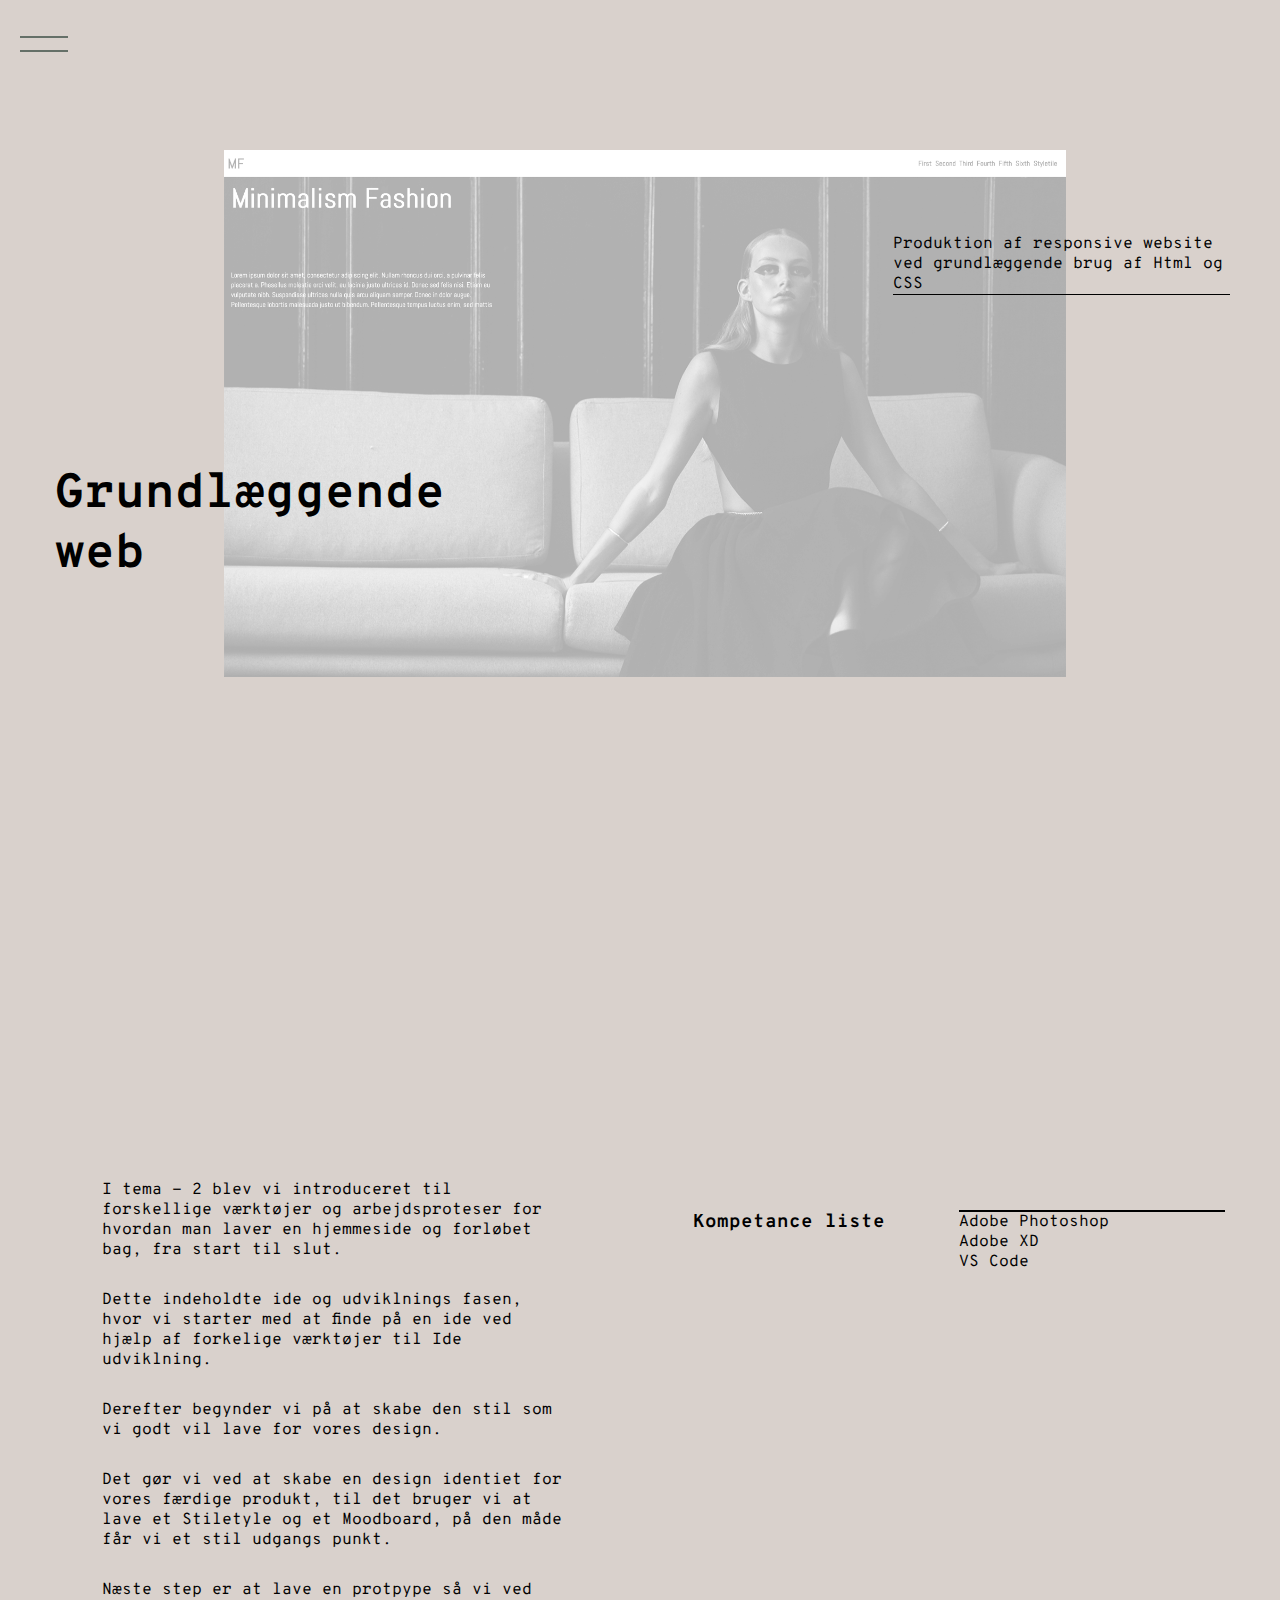
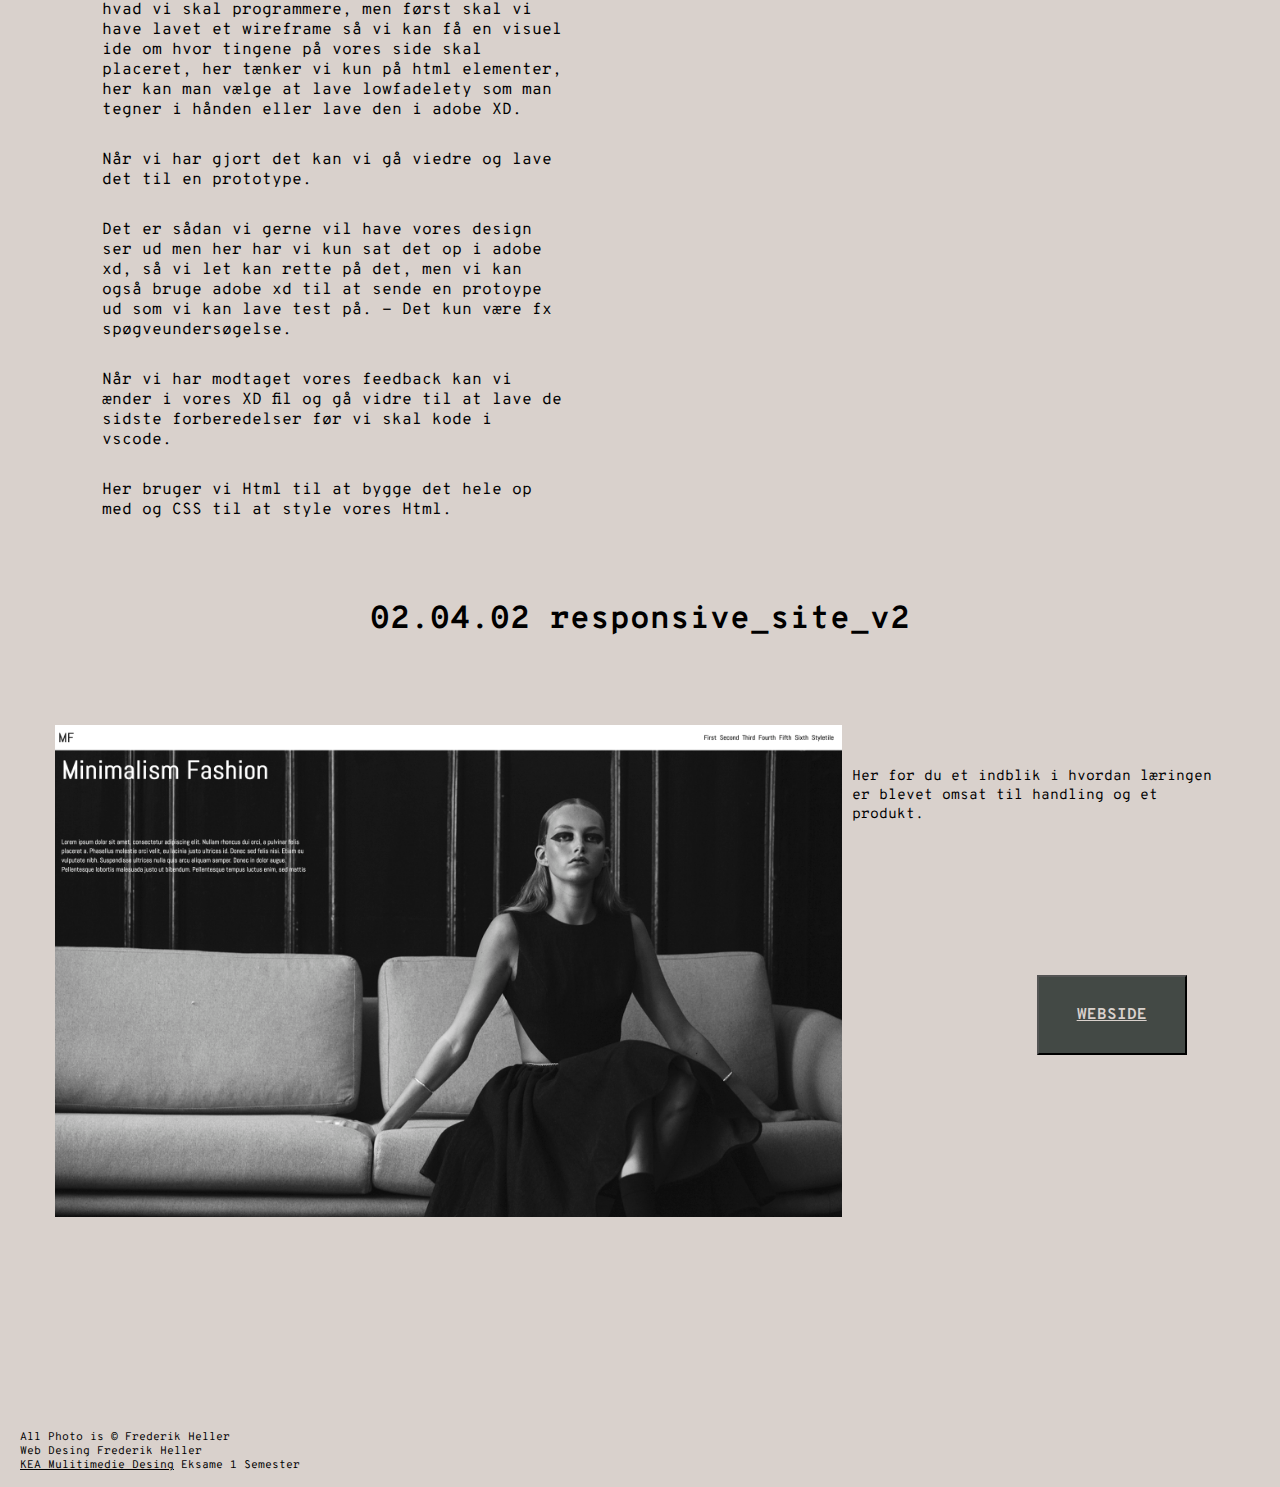
==== commit facdf820: "færdig hjemmeside" ====
--- a/02.html
+++ b/02.html
@@ -149,7 +149,12 @@
     <footer>
       <p>All Photo is © Frederik Heller</p>
       <p>Web Desing Frederik Heller</p>
-      <p>KEA Mulitimedie Desing Eksame 1 Semester</p>
+      <p>
+        <a href="https://kea.dk/uddannelser/erhvervsakademi/multimediedesigner">
+          KEA Mulitimedie Desing</a
+        >
+        Eksame 1 Semester
+      </p>
     </footer>
   </body>
   <script src="js/java.js"></script>
--- a/css/master.css
+++ b/css/master.css
@@ -40,6 +40,9 @@
   position: relative;
   z-index: 2;
 }
+footer a {
+  color: black;
+}
 
 main {
   margin-bottom: 100px;
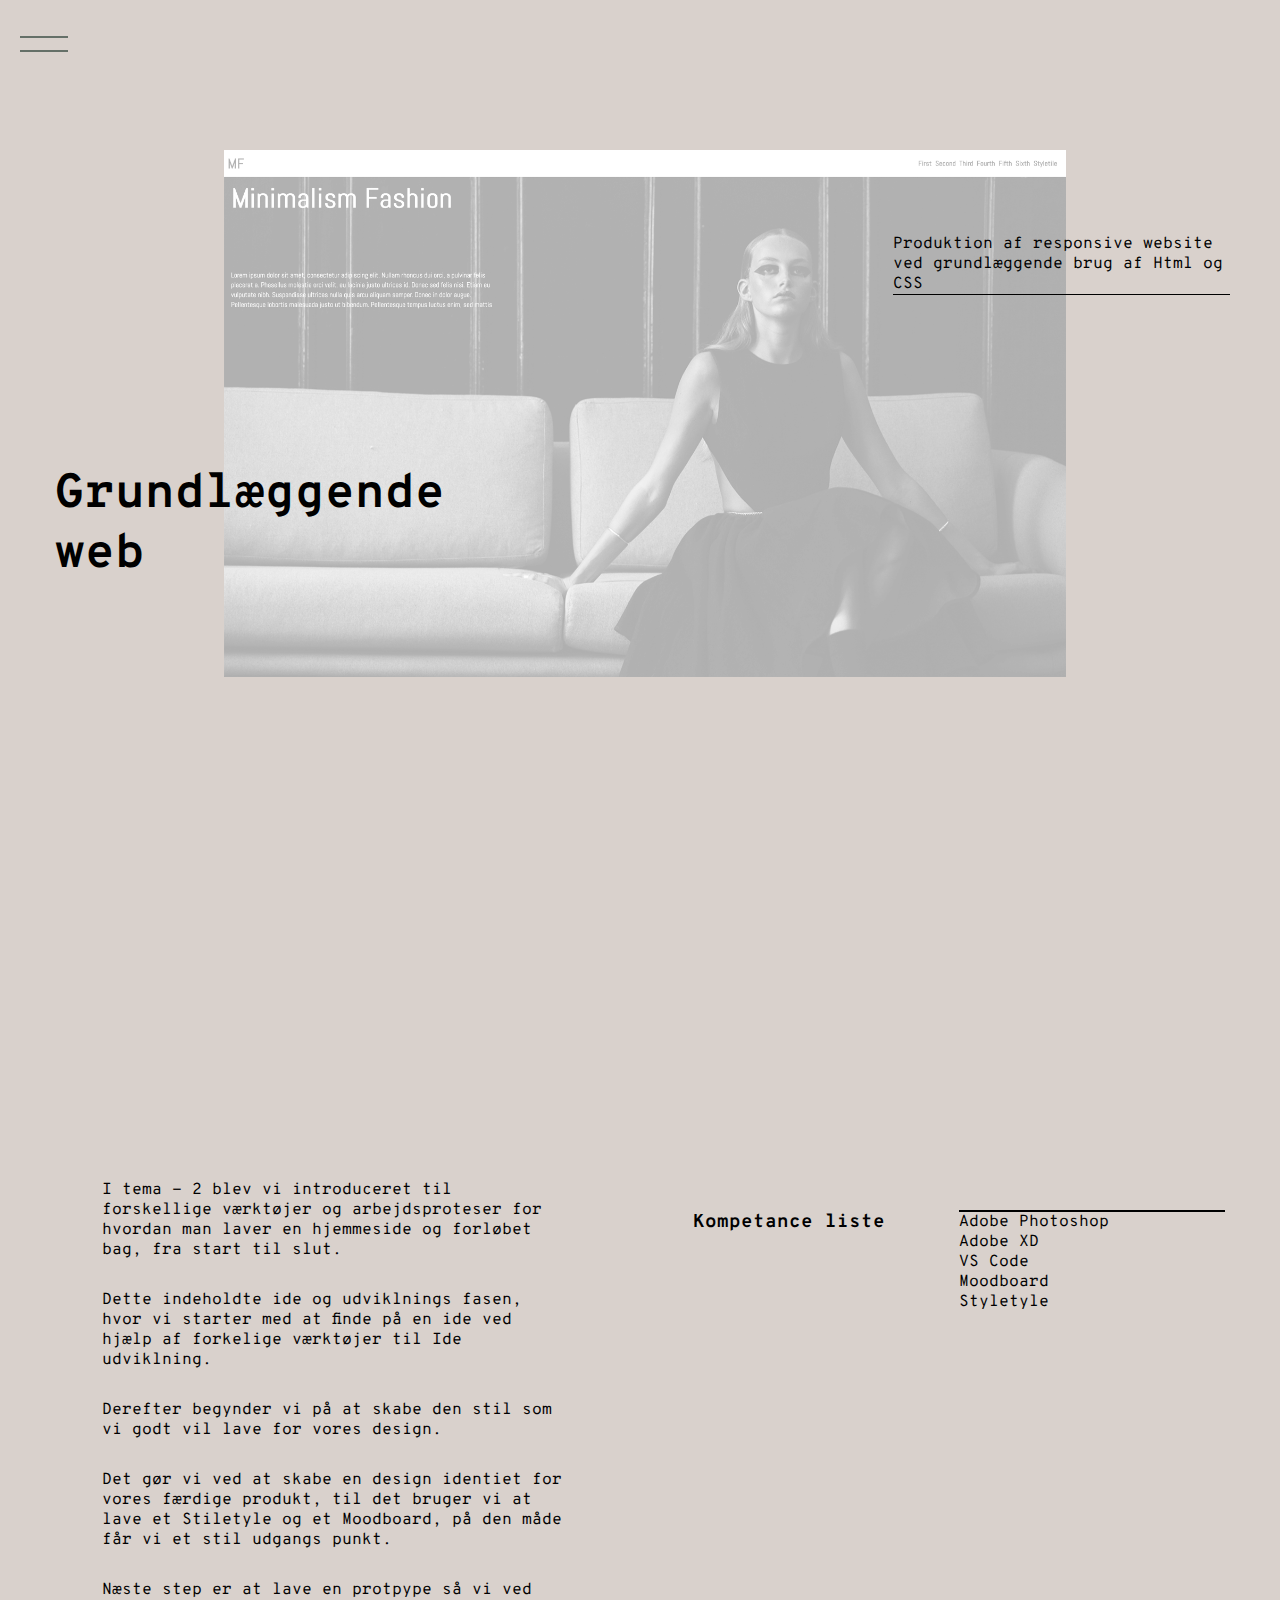
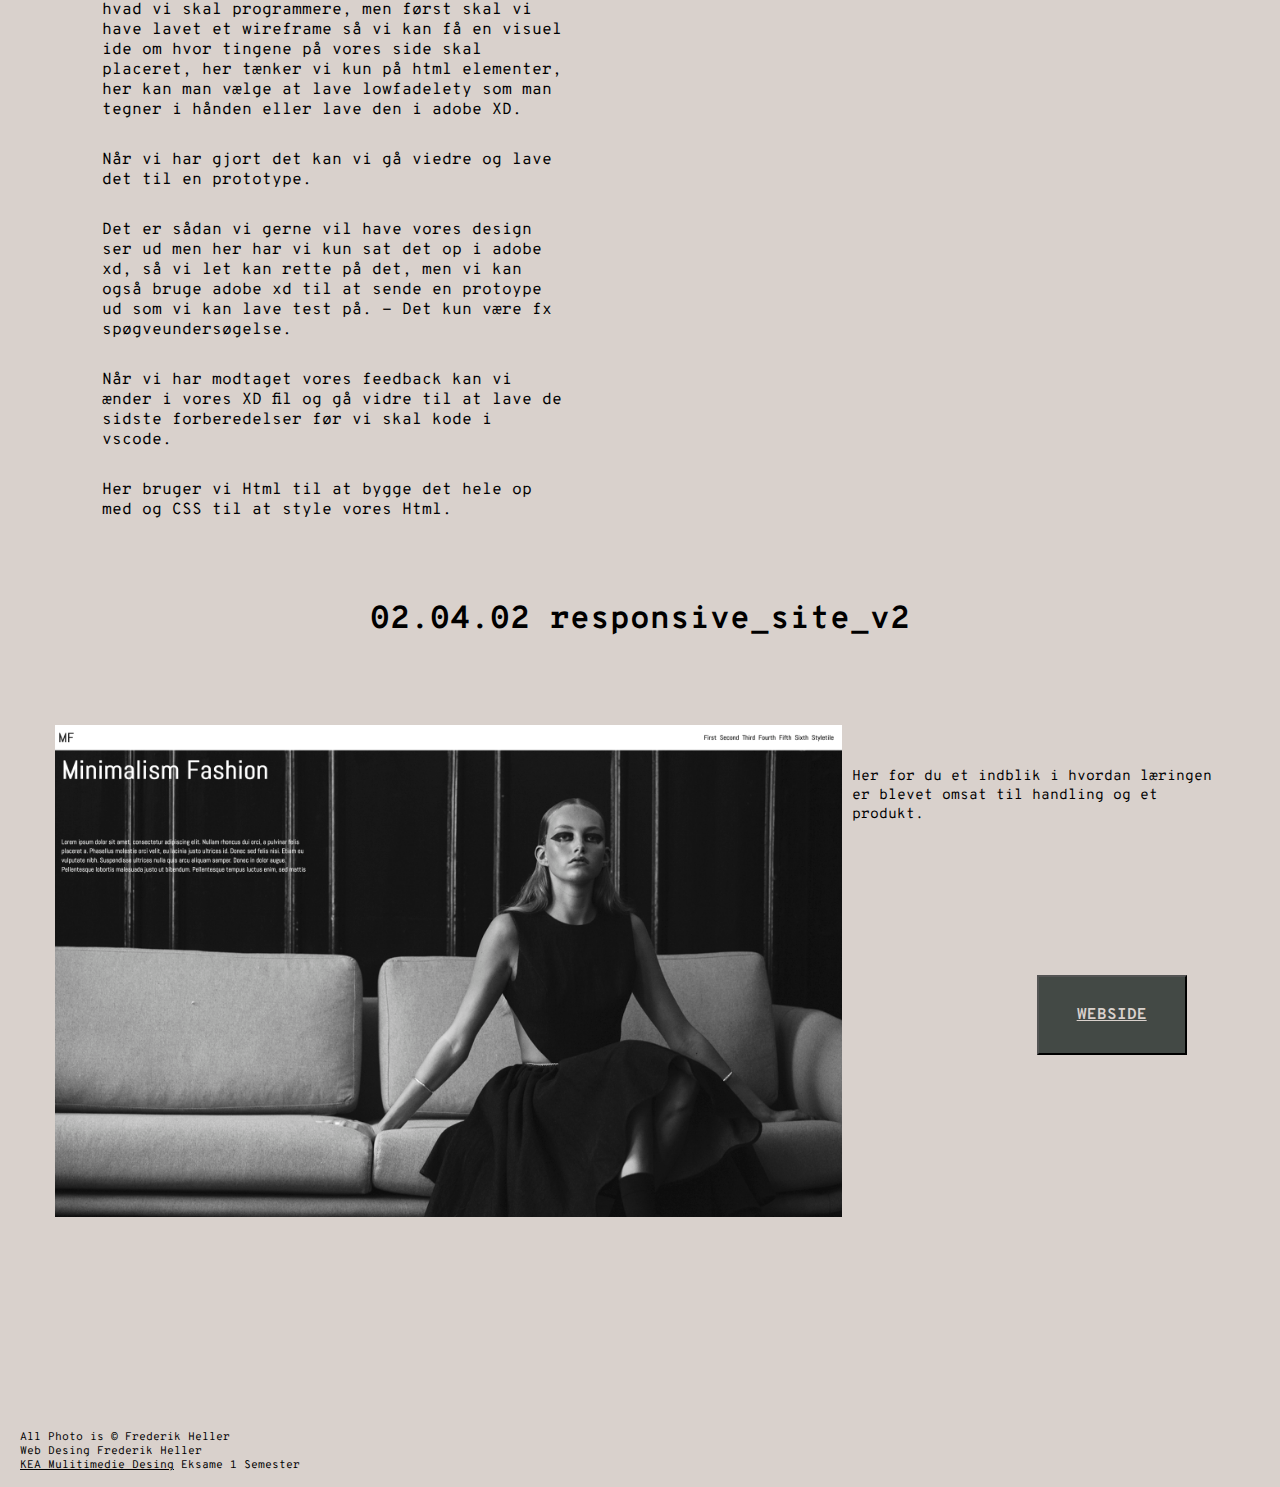
==== commit 87859e5a: "rettelser" ====
--- a/02.html
+++ b/02.html
@@ -125,6 +125,8 @@
               <li>Adobe Photoshop</li>
               <li>Adobe XD</li>
               <li>VS Code</li>
+              <li>Moodboard</li>
+              <li>Styletyle</li>
             </ul>
           </div>
         </div>
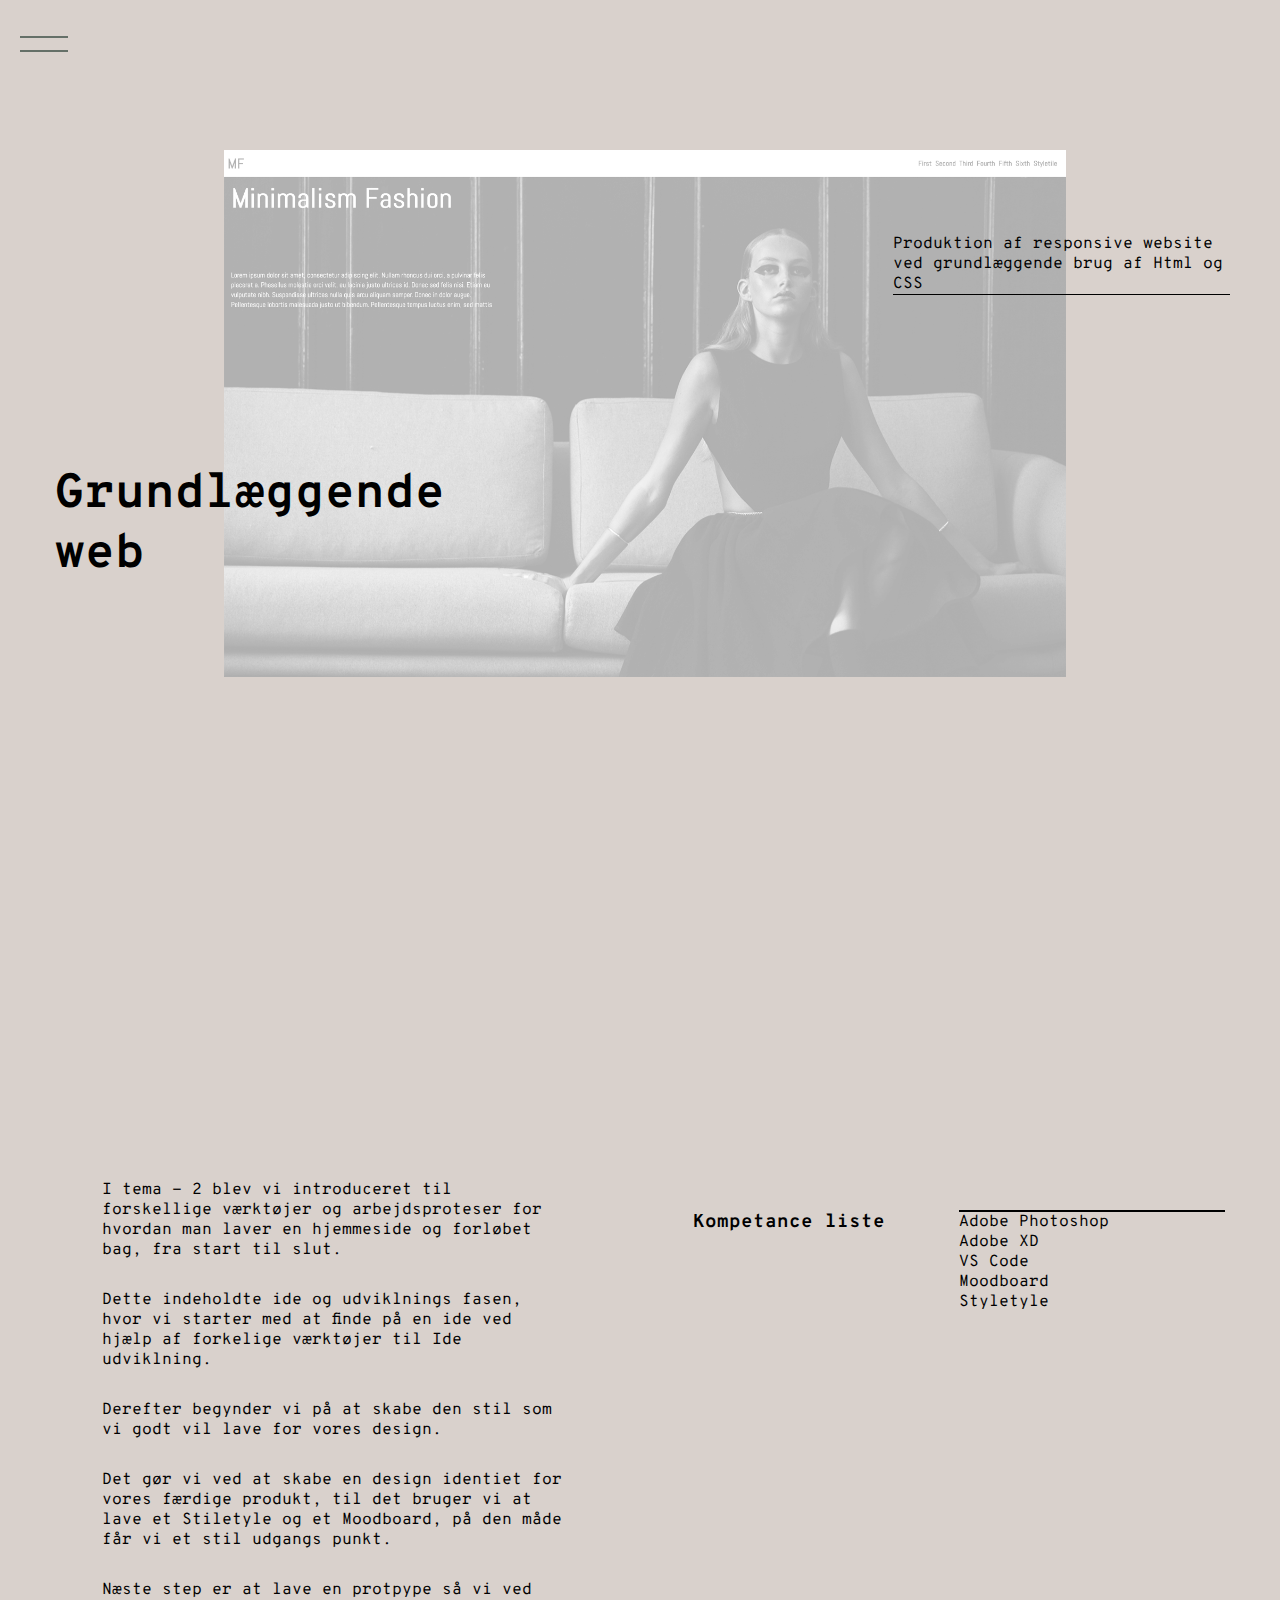
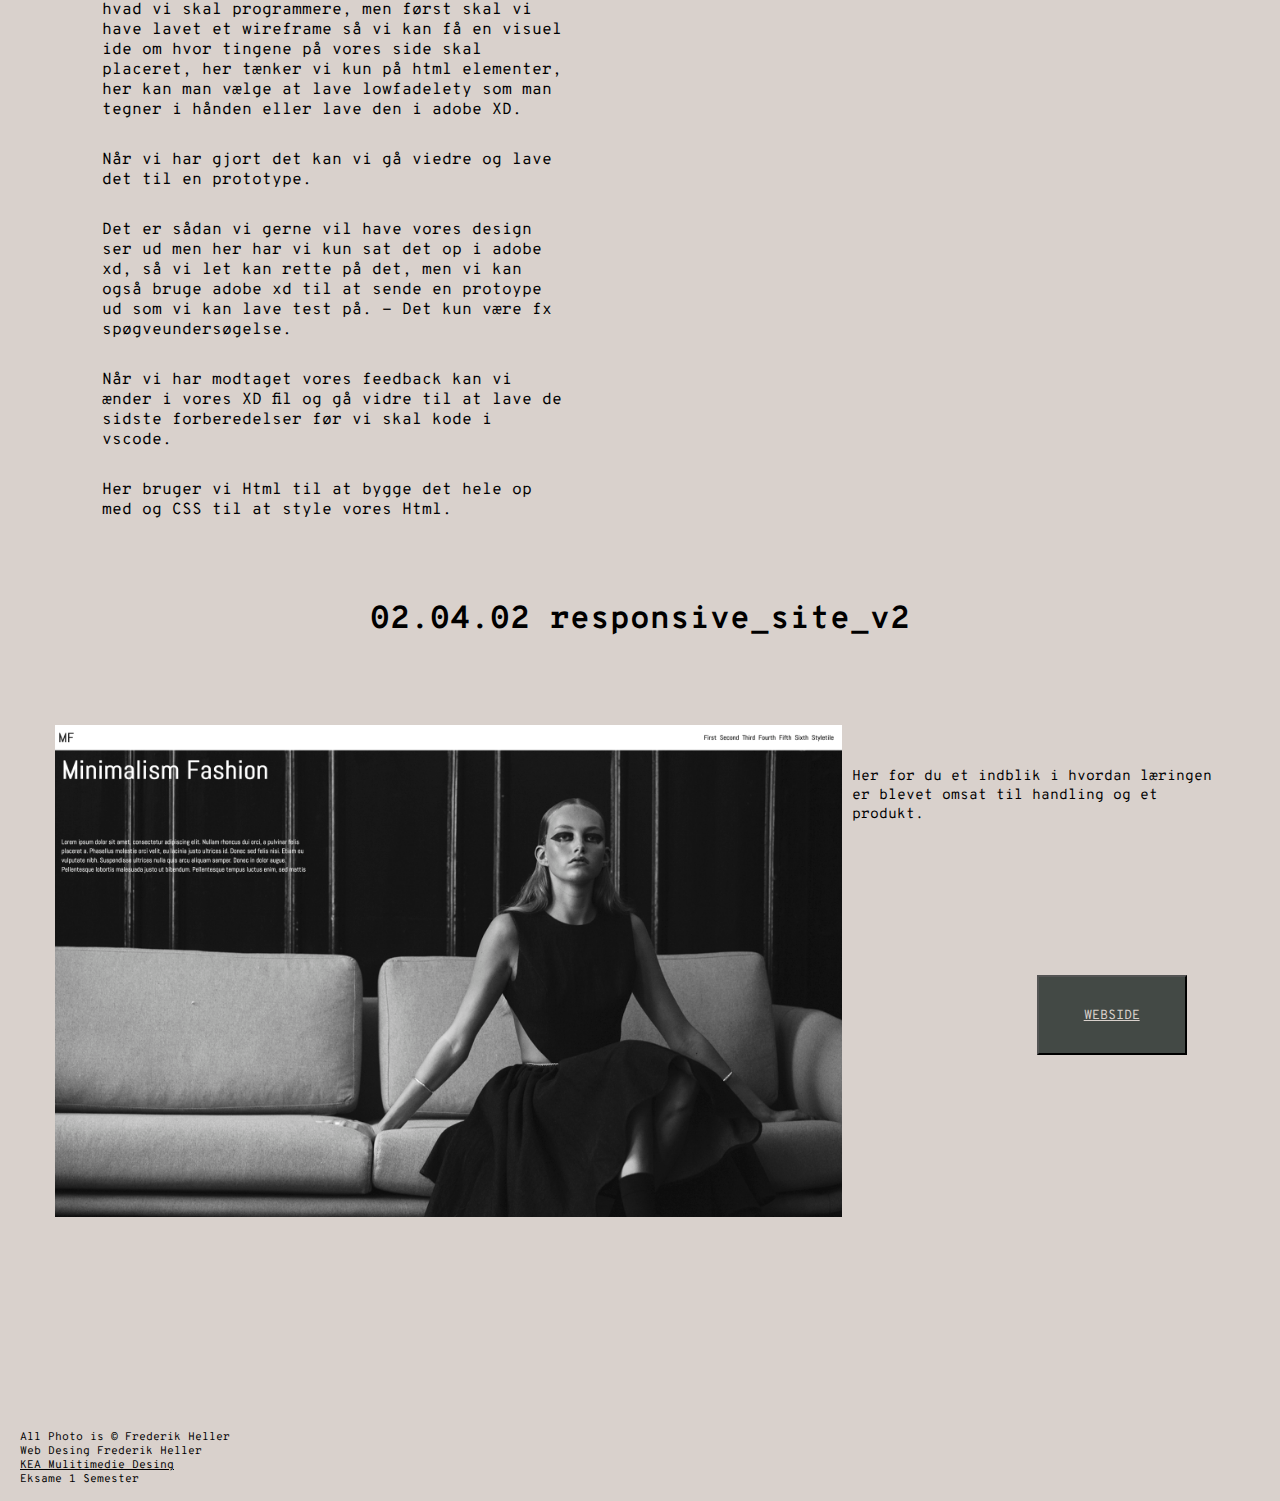
==== commit 01991eb3: "færdig side" ====
--- a/02.html
+++ b/02.html
@@ -142,7 +142,7 @@
           <button class="kanp-3">
             <a
               href="http://www.frederikheller.dk/kea/02_web/04_responsive/02.04.01_responsive_v2/"
-              ><h3>WEBSIDE</h3>
+              >WEBSIDE
             </a>
           </button>
         </div>
@@ -153,11 +153,11 @@
       <p>Web Desing Frederik Heller</p>
       <p>
         <a href="https://kea.dk/uddannelser/erhvervsakademi/multimediedesigner">
-          KEA Mulitimedie Desing</a
-        >
-        Eksame 1 Semester
+          KEA Mulitimedie Desing
+        </a>
       </p>
+      <p>Eksame 1 Semester</p>
     </footer>
+    <script src="js/java.js"></script>
   </body>
-  <script src="js/java.js"></script>
 </html>
--- a/css/02.css
+++ b/css/02.css
@@ -8,9 +8,6 @@
 /* til 1 afsnit*/
 .to-1 {
   margin-top: 70px;
-  /* margin-left: 20px;
-  margin-right: 20px; */
-  max-width: 100%;
   display: grid;
   grid-template-columns: 1fr 1fr 1fr 1fr 1fr 1fr 1fr 1fr 1fr 1fr;
   grid-template-rows: 1fr 1fr 1fr 1fr 1fr 1fr;
